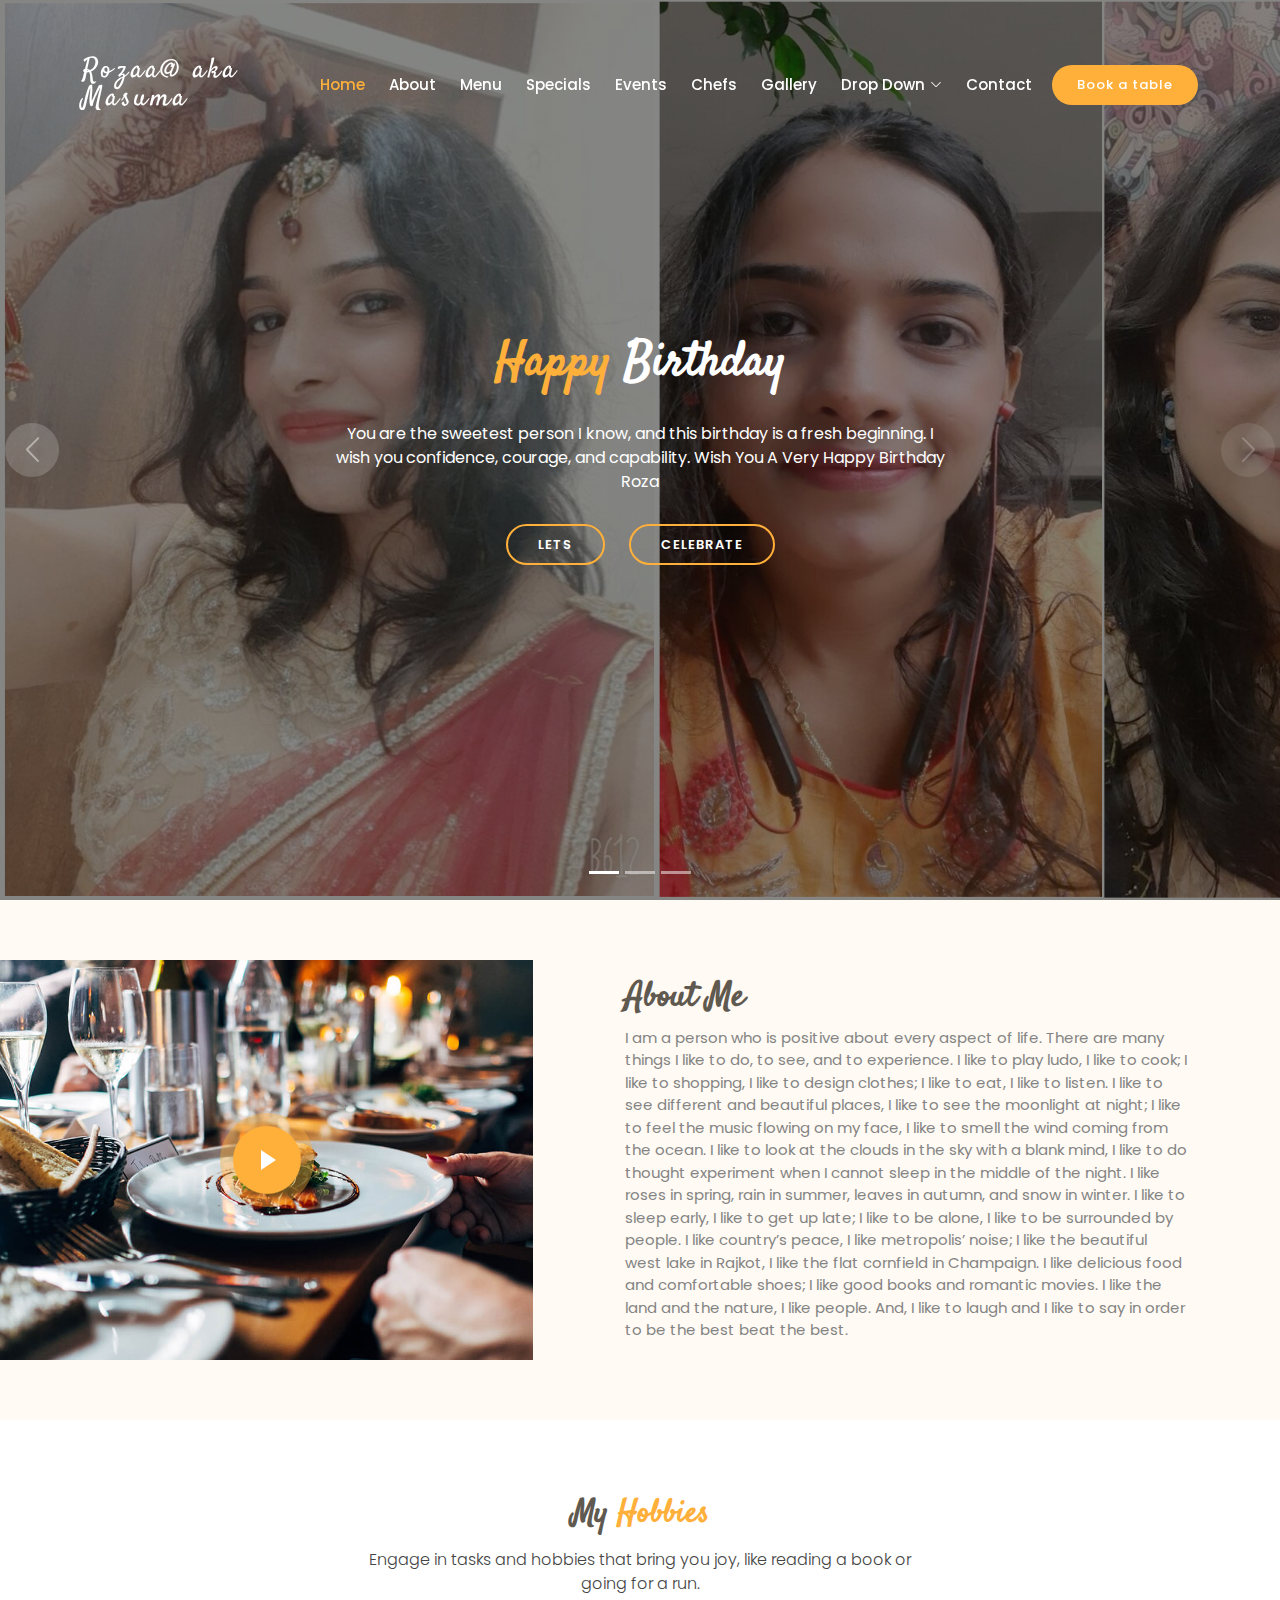
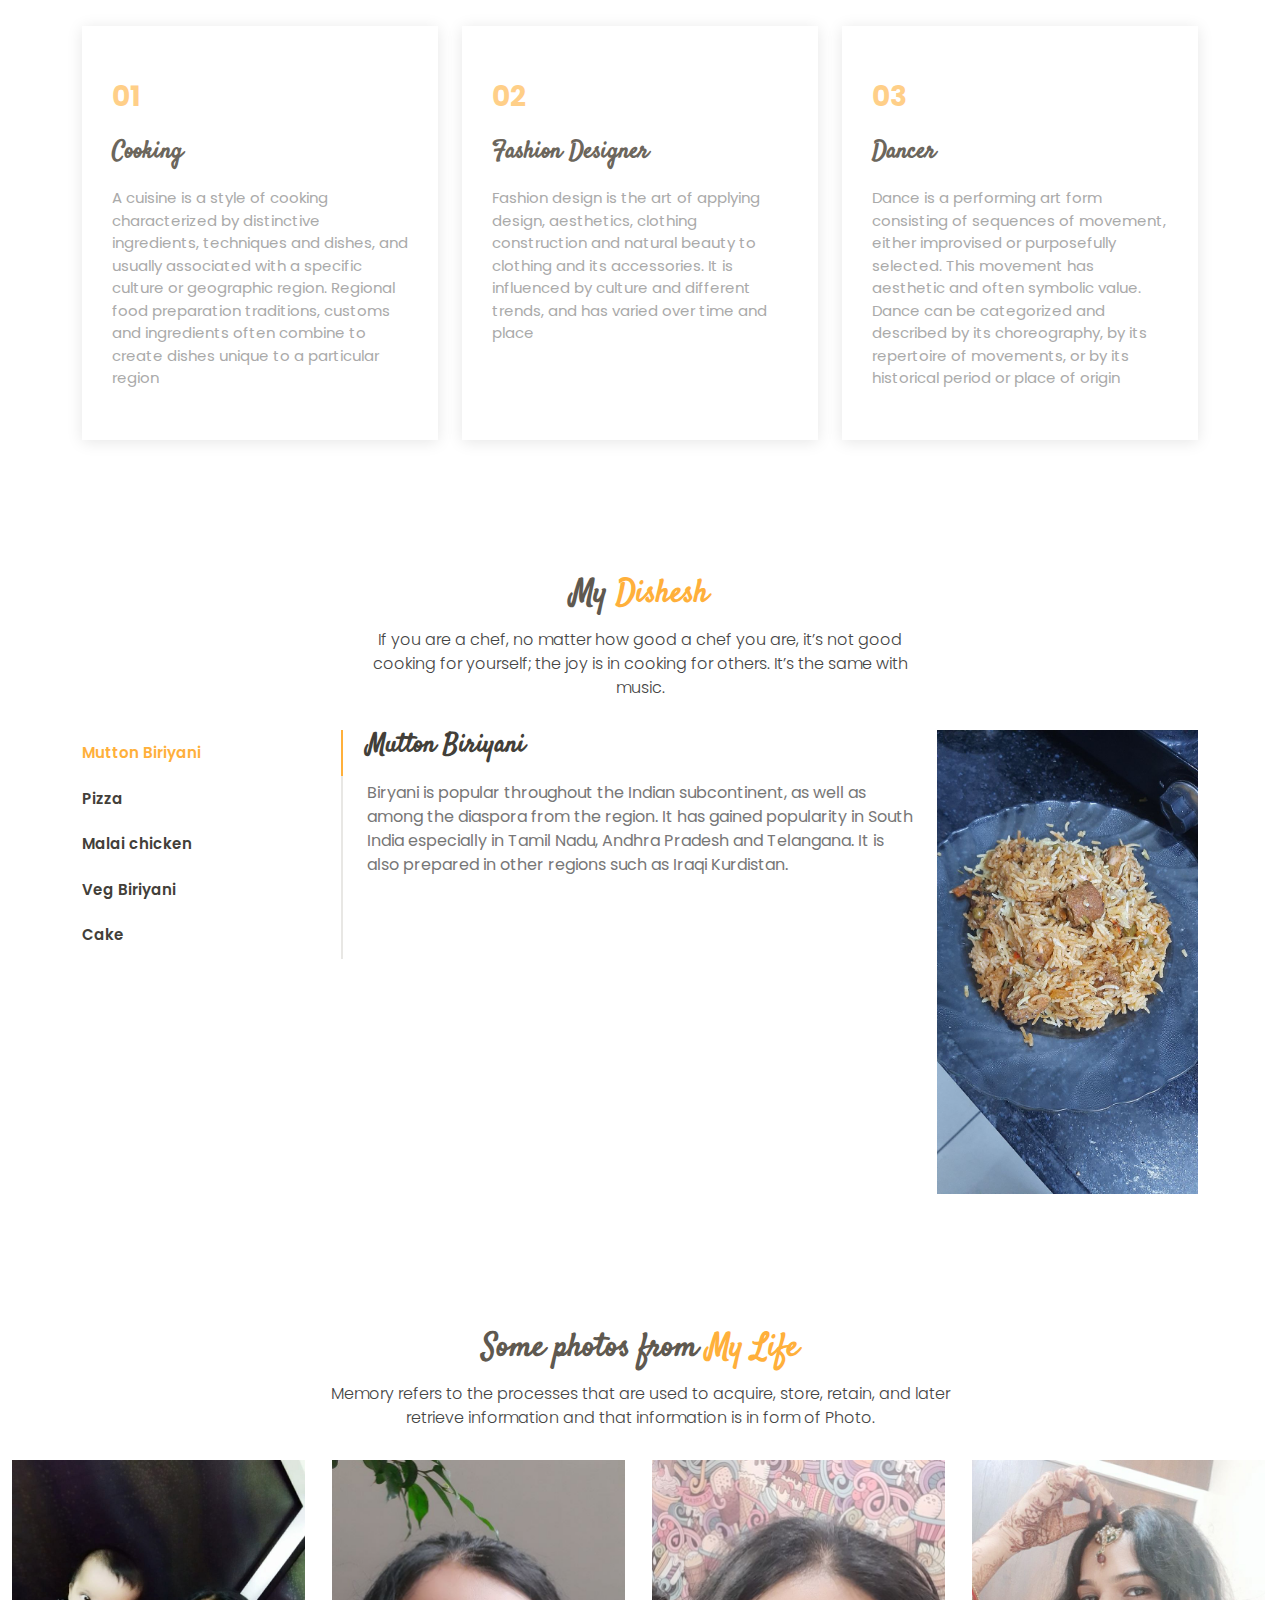
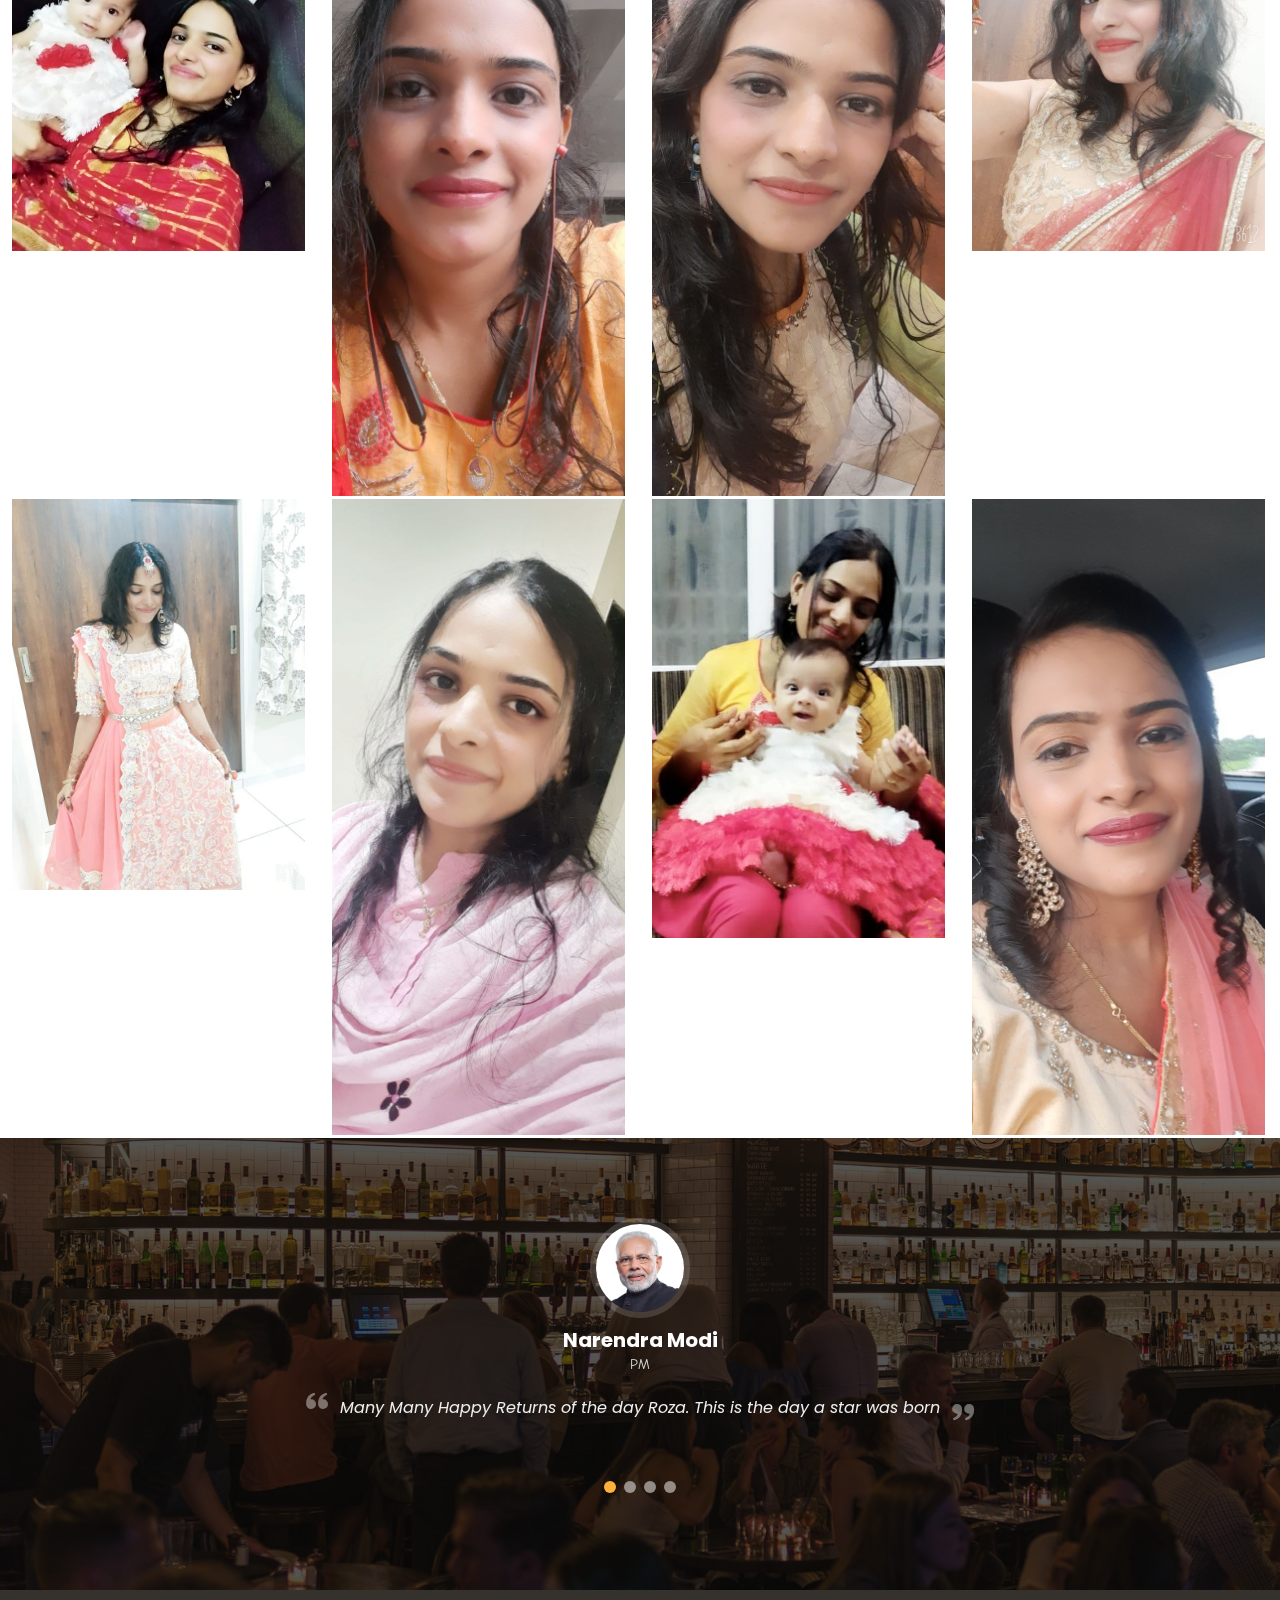
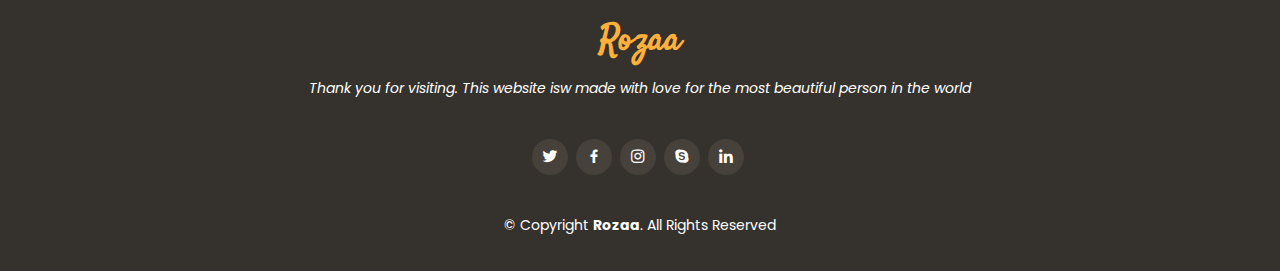
==== index.html @ f2170637 "added filews" ====
<!DOCTYPE html>
<html lang="en">

<head>
  <meta charset="utf-8">
  <meta content="width=device-width, initial-scale=1.0" name="viewport">

  <title>Delicious Bootstrap Template - Index</title>
  <meta content="" name="description">
  <meta content="" name="keywords">

  <!-- Favicons -->
  <link href="assets/img/favicon.png" rel="icon">
  <link href="assets/img/apple-touch-icon.png" rel="apple-touch-icon">

  <!-- Google Fonts -->
  <link href="https://fonts.googleapis.com/css?family=Poppins:300,300i,400,400i,600,600i,700,700i|Satisfy|Comic+Neue:300,300i,400,400i,700,700i" rel="stylesheet">

  <!-- Vendor CSS Files -->
  <link href="assets/vendor/animate.css/animate.min.css" rel="stylesheet">
  <link href="assets/vendor/bootstrap/css/bootstrap.min.css" rel="stylesheet">
  <link href="assets/vendor/bootstrap-icons/bootstrap-icons.css" rel="stylesheet">
  <link href="assets/vendor/boxicons/css/boxicons.min.css" rel="stylesheet">
  <link href="assets/vendor/glightbox/css/glightbox.min.css" rel="stylesheet">
  <link href="assets/vendor/swiper/swiper-bundle.min.css" rel="stylesheet">

  <!-- Template Main CSS File -->
  <link href="assets/css/style.css" rel="stylesheet">

  <!-- =======================================================
  * Template Name: Delicious - v4.4.0
  * Template URL: https://bootstrapmade.com/delicious-free-restaurant-bootstrap-theme/
  * Author: BootstrapMade.com
  * License: https://bootstrapmade.com/license/
  ======================================================== -->
</head>

<body style="overflow-x: hidden;">

  <!-- ======= Top Bar ======= -->
  <!-- <section id="topbar" class="d-flex align-items-center fixed-top topbar-transparent">
    <div class="container-fluid container-xl d-flex align-items-center justify-content-center justify-content-lg-start">
      <i class="bi bi-phone d-flex align-items-center"><span>+1 5589 55488 55</span></i>
      <i class="bi bi-clock ms-4 d-none d-lg-flex align-items-center"><span>Mon-Sat: 11:00 AM - 23:00 PM</span></i>
    </div>
  </section> -->

  <!-- ======= Header ======= -->
  <header id="header" class="fixed-top d-flex align-items-center header-transparent">
    <div class="container-fluid container-xl d-flex align-items-center justify-content-between">

      <div class="logo me-auto">
        <h1><a href="index.html">Rozaa@ aka Masuma</a></h1>
        <!-- Uncomment below if you prefer to use an image logo -->
        <!-- <a href="index.html"><img src="assets/img/logo.png" alt="" class="img-fluid"></a>-->
      </div>

      <nav id="navbar" class="navbar order-last order-lg-0">
        <ul>
          <li><a class="nav-link scrollto active" href="#hero">Home</a></li>
          <li><a class="nav-link scrollto" href="#about">About</a></li>
          <li><a class="nav-link scrollto" href="#menu">Menu</a></li>
          <li><a class="nav-link scrollto" href="#specials">Specials</a></li>
          <li><a class="nav-link scrollto" href="#events">Events</a></li>
          <li><a class="nav-link scrollto" href="#chefs">Chefs</a></li>
          <li><a class="nav-link scrollto" href="#gallery">Gallery</a></li>
          <li class="dropdown"><a href="#"><span>Drop Down</span> <i class="bi bi-chevron-down"></i></a>
            <ul>
              <li><a href="#">Drop Down 1</a></li>
              <li class="dropdown"><a href="#"><span>Deep Drop Down</span> <i class="bi bi-chevron-right"></i></a>
                <ul>
                  <li><a href="#">Deep Drop Down 1</a></li>
                  <li><a href="#">Deep Drop Down 2</a></li>
                  <li><a href="#">Deep Drop Down 3</a></li>
                  <li><a href="#">Deep Drop Down 4</a></li>
                  <li><a href="#">Deep Drop Down 5</a></li>
                </ul>
              </li>
              <li><a href="#">Drop Down 2</a></li>
              <li><a href="#">Drop Down 3</a></li>
              <li><a href="#">Drop Down 4</a></li>
            </ul>
          </li>
          <li><a class="nav-link scrollto" href="#contact">Contact</a></li>
        </ul>
        <i class="bi bi-list mobile-nav-toggle"></i>
      </nav><!-- .navbar -->

      <a href="#book-a-table" class="book-a-table-btn scrollto">Book a table</a>

    </div>
  </header><!-- End Header -->

  <!-- ======= Hero Section ======= -->
  <section id="hero">
    <div class="hero-container">
      <div id="heroCarousel" data-bs-interval="5000" class="carousel slide carousel-fade" data-bs-ride="carousel">

        <ol class="carousel-indicators" id="hero-carousel-indicators"></ol>

        <div class="carousel-inner" role="listbox">

          <!-- Slide 1 -->
          <div class="carousel-item active" style="background: url(assets/img/slide/slide-1.jpg);background-repeat: no-repeat;background-size: cover;">
            <div class="carousel-container">
              <div class="carousel-content">
                <h2 class="animate__animated animate__fadeInDown"><span>Happy</span> Birthday</h2>
                <p class="animate__animated animate__fadeInUp">You are the sweetest person I know, and this birthday is a fresh beginning. I wish you confidence, courage, and capability. Wish You A Very Happy Birthday Roza</p>
                <div>
                  <a href="#menu" class="btn-menu animate__animated animate__fadeInUp scrollto">Lets</a>
                  <a href="#book-a-table" class="btn-book animate__animated animate__fadeInUp scrollto">Celebrate</a>
                </div>
              </div>
            </div>
          </div>

          <!-- Slide 2 -->
          <div class="carousel-item" style="background: url(assets/img/slide/slide-2.jpg);background-repeat: no-repeat;background-size: cover;">
            <div class="carousel-container">
              <div class="carousel-content">
                <h2 class="animate__animated animate__fadeInDown">Birthday Girl</h2>
                <p class="animate__animated animate__fadeInUp">You are older than you were yesterday, but don't worry; you are younger than you will be tomorrow.</p>
                <div>
                  <a href="#menu" class="btn-menu animate__animated animate__fadeInUp scrollto">Lets</a>
                  <a href="#book-a-table" class="btn-book animate__animated animate__fadeInUp scrollto">Celebrate</a>
                </div>
              </div>
            </div>
          </div>

          <!-- Slide 3 -->
          <div class="carousel-item" style="background: url(assets/img/slide/slide-3.jpg);background-repeat: no-repeat;background-size: cover;">
            <div class="carousel-background"><img src="assets/img/slide/slide-3.jpg" style="background-repeat: no-repeat;background-size: cover;" alt=""></div>
            <div class="carousel-container">
              <div class="carousel-content">
                <h2 class="animate__animated animate__fadeInDown">My Angel</h2>
                <p class="animate__animated animate__fadeInUp">A wish for you on your birthday, whatever you ask may you receive, whatever you seek may you find, whatever you wish may it be fulfilled on your birthday and always</p>
                <div>
                  <a href="#menu" class="btn-menu animate__animated animate__fadeInUp scrollto">Lets</a>
                  <a href="#book-a-table" class="btn-book animate__animated animate__fadeInUp scrollto">Celebrate</a>
                </div>
              </div>
            </div>
          </div>

        </div>

        <a class="carousel-control-prev" href="#heroCarousel" role="button" data-bs-slide="prev">
          <span class="carousel-control-prev-icon bi bi-chevron-left" aria-hidden="true"></span>
        </a>

        <a class="carousel-control-next" href="#heroCarousel" role="button" data-bs-slide="next">
          <span class="carousel-control-next-icon bi bi-chevron-right" aria-hidden="true"></span>
        </a>

      </div>
    </div>
  </section><!-- End Hero -->

  <main id="main">

    <!-- ======= About Section ======= -->
    <section id="about" class="about">
      <div class="container-fluid">

        <div class="row">

          <div class="col-lg-5 align-items-stretch video-box" style='background-image: url("assets/img/about.jpg");'>
            <a href="https://www.youtube.com/watch?v=jDDaplaOz7Q" class="venobox play-btn mb-4" data-vbtype="video" data-autoplay="true"></a>
          </div>

          <div class="col-lg-7 d-flex flex-column justify-content-center align-items-stretch">

            <div class="content">
              <h3><strong>About Me</strong></h3>
              <!-- <p>
                Lorem ipsum dolor sit amet, consectetur adipiscing elit, sed do eiusmod tempor incididunt ut labore et dolore magna aliqua. Duis aute irure dolor in reprehenderit
              </p>
              <p class="fst-italic">
                Lorem ipsum dolor sit amet, consectetur adipiscing elit, sed do eiusmod tempor incididunt ut labore et dolore
                magna aliqua.
              </p>
              <ul>
                <li><i class="bx bx-check-double"></i> Ullamco laboris nisi ut aliquip ex ea commodo consequat.</li>
                <li><i class="bx bx-check-double"></i> Duis aute irure dolor in reprehenderit in voluptate velit.</li>
                <li><i class="bx bx-check-double"></i> Ullamco laboris nisi ut aliquip ex ea commodo consequat. Duis aute irure dolor in reprehenderit in voluptate trideta storacalaperda mastiro dolore eu fugiat nulla pariatur.</li>
              </ul> -->
              <p>
                I am a person who is positive about every aspect of life. There are many things I like to do, to see, and to experience. I like to play ludo, I like to cook; I like to shopping, I like to design clothes; I like to eat, I like to listen. I like to see different and beautiful places, I like to see the moonlight at night; I like to feel the music flowing on my face, I like to smell the wind coming from the ocean. I like to look at the clouds in the sky with a blank mind, I like to do thought experiment when I cannot sleep in the middle of the night. I like roses in spring, rain in summer, leaves in autumn, and snow in winter. I like to sleep early, I like to get up late; I like to be alone, I like to be surrounded by people. I like country’s peace, I like metropolis’ noise; I like the beautiful west lake in Rajkot, I like the flat cornfield in Champaign. I like delicious food and comfortable shoes; I like good books and romantic movies. I like the land and the nature, I like people. And, I like to laugh and I like to say in order to be the best beat the best.
              </p>
            </div>

          </div>

        </div>

      </div>
    </section><!-- End About Section -->

    <!-- ======= Whu Us Section ======= -->
    <section id="why-us" class="why-us">
      <div class="container">

        <div class="section-title">
          <h2>My <span>Hobbies</span></h2>
          <p>Engage in tasks and hobbies that bring you joy, like reading a book or going for a run.</p>
        </div>

        <div class="row">

          <div class="col-lg-4">
            <div class="box">
              <span>01</span>
              <h4>Cooking</h4>
              <p>A cuisine is a style of cooking characterized by distinctive ingredients, techniques and dishes, and usually associated with a specific culture or geographic region. Regional food preparation traditions, customs and ingredients often combine to create dishes unique to a particular region</p>
            </div>
          </div>

          <div class="col-lg-4 mt-4 mt-lg-0">
            <div class="box">
              <span>02</span>
              <h4>Fashion Designer</h4>
              <p>Fashion design is the art of applying design, aesthetics, clothing construction and natural beauty to clothing and its accessories. It is influenced by culture and different trends, and has varied over time and place</p>
            </div>
          </div>

          <div class="col-lg-4 mt-4 mt-lg-0">
            <div class="box">
              <span>03</span>
              <h4> Dancer</h4>
              <p>Dance is a performing art form consisting of sequences of movement, either improvised or purposefully selected. This movement has aesthetic and often symbolic value. Dance can be categorized and described by its choreography, by its repertoire of movements, or by its historical period or place of origin</p>
            </div>
          </div>

        </div>

      </div>
    </section><!-- End Whu Us Section -->

    <!-- ======= Menu Section ======= -->
    <!-- <section id="menu" class="menu">
      <div class="container">

        <div class="section-title">
          <h2>Check our tasty <span>Menu</span></h2>
        </div>

        <div class="row">
          <div class="col-lg-12 d-flex justify-content-center">
            <ul id="menu-flters">
              <li data-filter="*" class="filter-active">Show All</li>
              <li data-filter=".filter-starters">Starters</li>
              <li data-filter=".filter-salads">Salads</li>
              <li data-filter=".filter-specialty">Specialty</li>
            </ul>
          </div>
        </div>

        <div class="row menu-container">

          <div class="col-lg-6 menu-item filter-starters">
            <div class="menu-content">
              <a href="#">Lobster Bisque</a><span>$5.95</span>
            </div>
            <div class="menu-ingredients">
              Lorem, deren, trataro, filede, nerada
            </div>
          </div>

          <div class="col-lg-6 menu-item filter-specialty">
            <div class="menu-content">
              <a href="#">Bread barrel</a><span>$6.95</span>
            </div>
            <div class="menu-ingredients">
              Lorem, deren, trataro, filede, nerada
            </div>
          </div>

          <div class="col-lg-6 menu-item filter-starters">
            <div class="menu-content">
              <a href="#">Crab Cake</a><span>$7.95</span>
            </div>
            <div class="menu-ingredients">
              A delicate crab cake served on a toasted roll with lettuce and tartar sauce
            </div>
          </div>

          <div class="col-lg-6 menu-item filter-salads">
            <div class="menu-content">
              <a href="#">Caesar Selections</a><span>$8.95</span>
            </div>
            <div class="menu-ingredients">
              Lorem, deren, trataro, filede, nerada
            </div>
          </div>

          <div class="col-lg-6 menu-item filter-specialty">
            <div class="menu-content">
              <a href="#">Tuscan Grilled</a><span>$9.95</span>
            </div>
            <div class="menu-ingredients">
              Grilled chicken with provolone, artichoke hearts, and roasted red pesto
            </div>
          </div>

          <div class="col-lg-6 menu-item filter-starters">
            <div class="menu-content">
              <a href="#">Mozzarella Stick</a><span>$4.95</span>
            </div>
            <div class="menu-ingredients">
              Lorem, deren, trataro, filede, nerada
            </div>
          </div>

          <div class="col-lg-6 menu-item filter-salads">
            <div class="menu-content">
              <a href="#">Greek Salad</a><span>$9.95</span>
            </div>
            <div class="menu-ingredients">
              Fresh spinach, crisp romaine, tomatoes, and Greek olives
            </div>
          </div>

          <div class="col-lg-6 menu-item filter-salads">
            <div class="menu-content">
              <a href="#">Spinach Salad</a><span>$9.95</span>
            </div>
            <div class="menu-ingredients">
              Fresh spinach with mushrooms, hard boiled egg, and warm bacon vinaigrette
            </div>
          </div>

          <div class="col-lg-6 menu-item filter-specialty">
            <div class="menu-content">
              <a href="#">Lobster Roll</a><span>$12.95</span>
            </div>
            <div class="menu-ingredients">
              Plump lobster meat, mayo and crisp lettuce on a toasted bulky roll
            </div>
          </div>

        </div>

      </div>
    </section>End Menu Section -->

    <!-- ======= Specials Section ======= -->
    <section id="specials" class="specials">
      <div class="container">

        <div class="section-title">
          <h2>My <span>Dishesh</span></h2>
          <p>If you are a chef, no matter how good a chef you are, it’s not good cooking for yourself; the joy is in cooking for others. It’s the same with music.</p>
        </div>

        <div class="row">
          <div class="col-lg-3">
            <ul class="nav nav-tabs flex-column">
              <li class="nav-item">
                <a class="nav-link active show" data-bs-toggle="tab" href="#tab-1">Mutton Biriyani</a>
              </li>
              <li class="nav-item">
                <a class="nav-link" data-bs-toggle="tab" href="#tab-2">Pizza</a>
              </li>
              <li class="nav-item">
                <a class="nav-link" data-bs-toggle="tab" href="#tab-3">Malai chicken</a>
              </li>
              <li class="nav-item">
                <a class="nav-link" data-bs-toggle="tab" href="#tab-4">Veg Biriyani</a>
              </li>
              <li class="nav-item">
                <a class="nav-link" data-bs-toggle="tab" href="#tab-5">Cake</a>
              </li>
            </ul>
          </div>
          <div class="col-lg-9 mt-4 mt-lg-0">
            <div class="tab-content">
              <div class="tab-pane active show" id="tab-1">
                <div class="row">
                  <div class="col-lg-8 details order-2 order-lg-1">
                    <h3>Mutton Biriyani</h3>
                    <!-- <p class="fst-italic">Qui laudantium consequatur laborum sit qui ad sapiente dila parde sonata raqer a videna mareta paulona marka</p> -->
                    <p>Biryani is popular throughout the Indian subcontinent, as well as among the diaspora from the region. It has gained popularity in South India especially in Tamil Nadu, Andhra Pradesh and Telangana. It is also prepared in other regions such as Iraqi Kurdistan.</p>
                  </div>
                  <div class="col-lg-4 text-center order-1 order-lg-2">
                    <img src="assets/img/specials-1.jpg" alt="" class="img-fluid">
                  </div>
                </div>
              </div>
              <div class="tab-pane" id="tab-2">
                <div class="row">
                  <div class="col-lg-8 details order-2 order-lg-1">
                    <h3>Pizza</h3>
                    <!-- <p class="fst-italic">Qui laudantium consequatur laborum sit qui ad sapiente dila parde sonata raqer a videna mareta paulona marka</p> -->
                    <p>This Pizza is sooo yummy it just tastes awsome. It was prepared by magical hands of Roza</p>
                  </div>
                  <div class="col-lg-4 text-center order-1 order-lg-2">
                    <img src="assets/img/specials-2.jpg" alt="" class="img-fluid">
                  </div>
                </div>
              </div>
              <div class="tab-pane" id="tab-3">
                <div class="row">
                  <div class="col-lg-8 details order-2 order-lg-1">
                    <h3>Malai Chicken</h3>
                    <!-- <p class="fst-italic">Eos voluptatibus quo. Odio similique illum id quidem non enim fuga. Qui natus non sunt dicta dolor et. In asperiores velit quaerat perferendis aut</p> -->
                    <p>Malai Chicken is sooo tasteful and mouthwatering, As it has tasty malai and looks really good. I was made by Roza</p>
                  </div>
                  <div class="col-lg-4 text-center order-1 order-lg-2">
                    <img src="assets/img/specials-3.jpg" alt="" class="img-fluid">
                  </div>
                </div>
              </div>
              <div class="tab-pane" id="tab-4">
                <div class="row">
                  <div class="col-lg-8 details order-2 order-lg-1">
                    <h3>Veg Biriyani</h3>
                    <!-- <p class="fst-italic">Totam aperiam accusamus. Repellat consequuntur iure voluptas iure porro quis delectus</p> -->
                    <p>This is special veg biriyani specialy cooked by Roza, which tastes really awsome</p>
                  </div>
                  <div class="col-lg-4 text-center order-1 order-lg-2">
                    <img src="assets/img/specials-4.jpg" alt="" class="img-fluid">
                  </div>
                </div>
              </div>
              <div class="tab-pane" id="tab-5">
                <div class="row">
                  <div class="col-lg-8 details order-2 order-lg-1">
                    <h3>Cake</h3>
                    <!-- <p class="fst-italic">Omnis blanditiis saepe eos autem qui sunt debitis porro quia.</p> -->
                    <p>This Cake is so awsome that it makes you sweet once you eat it. This is a special cake made by Roza's Hand</p>
                  </div>
                  <div class="col-lg-4 text-center order-1 order-lg-2">
                    <img src="assets/img/specials-5.jpg" alt="" class="img-fluid">
                  </div>
                </div>
              </div>
            </div>
          </div>
        </div>

      </div>
    </section><!-- End Specials Section -->

    <!-- ======= Events Section ======= -->
    <!-- <section id="events" class="events">
      <div class="container">

        <div class="section-title">
          <h2>Organize Your <span>Events</span> in our Restaurant</h2>
        </div>

        <div class="events-slider swiper-container">
          <div class="swiper-wrapper">

            <div class="swiper-slide">
              <div class="row event-item">
                <div class="col-lg-6">
                  <img src="assets/img/event-birthday.jpg" class="img-fluid" alt="">
                </div>
                <div class="col-lg-6 pt-4 pt-lg-0 content">
                  <h3>Birthday Parties</h3>
                  <div class="price">
                    <p><span>$189</span></p>
                  </div>
                  <p class="fst-italic">
                    Lorem ipsum dolor sit amet, consectetur adipiscing elit, sed do eiusmod tempor incididunt ut labore et dolore
                    magna aliqua.
                  </p>
                  <ul>
                    <li><i class="bi bi-check-circle"></i> Ullamco laboris nisi ut aliquip ex ea commodo consequat.</li>
                    <li><i class="bi bi-check-circle"></i> Duis aute irure dolor in reprehenderit in voluptate velit.</li>
                    <li><i class="bi bi-check-circle"></i> Ullamco laboris nisi ut aliquip ex ea commodo consequat.</li>
                  </ul>
                  <p>
                    Ullamco laboris nisi ut aliquip ex ea commodo consequat. Duis aute irure dolor in reprehenderit in voluptate
                    velit esse cillum dolore eu fugiat nulla pariatur
                  </p>
                </div>
              </div>
            </div>

            <div class="swiper-slide">
              <div class="row event-item">
                <div class="col-lg-6">
                  <img src="assets/img/event-private.jpg" class="img-fluid" alt="">
                </div>
                <div class="col-lg-6 pt-4 pt-lg-0 content">
                  <h3>Private Parties</h3>
                  <div class="price">
                    <p><span>$290</span></p>
                  </div>
                  <p class="fst-italic">
                    Lorem ipsum dolor sit amet, consectetur adipiscing elit, sed do eiusmod tempor incididunt ut labore et dolore
                    magna aliqua.
                  </p>
                  <ul>
                    <li><i class="bi bi-check-circle"></i> Ullamco laboris nisi ut aliquip ex ea commodo consequat.</li>
                    <li><i class="bi bi-check-circle"></i> Duis aute irure dolor in reprehenderit in voluptate velit.</li>
                    <li><i class="bi bi-check-circle"></i> Ullamco laboris nisi ut aliquip ex ea commodo consequat.</li>
                  </ul>
                  <p>
                    Ullamco laboris nisi ut aliquip ex ea commodo consequat. Duis aute irure dolor in reprehenderit in voluptate
                    velit esse cillum dolore eu fugiat nulla pariatur
                  </p>
                </div>
              </div>
            </div>

            <div class="swiper-slide">
              <div class="row event-item">
                <div class="col-lg-6">
                  <img src="assets/img/event-custom.jpg" class="img-fluid" alt="">
                </div>
                <div class="col-lg-6 pt-4 pt-lg-0 content">
                  <h3>Custom Parties</h3>
                  <div class="price">
                    <p><span>$99</span></p>
                  </div>
                  <p class="fst-italic">
                    Lorem ipsum dolor sit amet, consectetur adipiscing elit, sed do eiusmod tempor incididunt ut labore et dolore
                    magna aliqua.
                  </p>
                  <ul>
                    <li><i class="bi bi-check-circle"></i> Ullamco laboris nisi ut aliquip ex ea commodo consequat.</li>
                    <li><i class="bi bi-check-circle"></i> Duis aute irure dolor in reprehenderit in voluptate velit.</li>
                    <li><i class="bi bi-check-circle"></i> Ullamco laboris nisi ut aliquip ex ea commodo consequat.</li>
                  </ul>
                  <p>
                    Ullamco laboris nisi ut aliquip ex ea commodo consequat. Duis aute irure dolor in reprehenderit in voluptate
                    velit esse cillum dolore eu fugiat nulla pariatur
                  </p>
                </div>
              </div>
            </div>

          </div>
          <div class="swiper-pagination"></div>
        </div>

      </div>
    </section> -->

    <!-- ======= Book A Table Section ======= -->
    <!-- <section id="book-a-table" class="book-a-table">
      <div class="container">

        <div class="section-title">
          <h2>Book a <span>Table</span></h2>
          <p>Ut possimus qui ut temporibus culpa velit eveniet modi omnis est adipisci expedita at voluptas atque vitae autem.</p>
        </div>

        <form action="forms/book-a-table.php" method="post" role="form" class="php-email-form">
          <div class="row">
            <div class="col-lg-4 col-md-6 form-group">
              <input type="text" name="name" class="form-control" id="name" placeholder="Your Name" data-rule="minlen:4" data-msg="Please enter at least 4 chars">
              <div class="validate"></div>
            </div>
            <div class="col-lg-4 col-md-6 form-group mt-3 mt-md-0">
              <input type="email" class="form-control" name="email" id="email" placeholder="Your Email" data-rule="email" data-msg="Please enter a valid email">
              <div class="validate"></div>
            </div>
            <div class="col-lg-4 col-md-6 form-group mt-3 mt-md-0">
              <input type="text" class="form-control" name="phone" id="phone" placeholder="Your Phone" data-rule="minlen:4" data-msg="Please enter at least 4 chars">
              <div class="validate"></div>
            </div>
            <div class="col-lg-4 col-md-6 form-group mt-3">
              <input type="text" name="date" class="form-control" id="date" placeholder="Date" data-rule="minlen:4" data-msg="Please enter at least 4 chars">
              <div class="validate"></div>
            </div>
            <div class="col-lg-4 col-md-6 form-group mt-3">
              <input type="text" class="form-control" name="time" id="time" placeholder="Time" data-rule="minlen:4" data-msg="Please enter at least 4 chars">
              <div class="validate"></div>
            </div>
            <div class="col-lg-4 col-md-6 form-group mt-3">
              <input type="number" class="form-control" name="people" id="people" placeholder="# of people" data-rule="minlen:1" data-msg="Please enter at least 1 chars">
              <div class="validate"></div>
            </div>
          </div>
          <div class="form-group mt-3">
            <textarea class="form-control" name="message" rows="5" placeholder="Message"></textarea>
            <div class="validate"></div>
          </div>
          <div class="mb-3">
            <div class="loading">Loading</div>
            <div class="error-message"></div>
            <div class="sent-message">Your booking request was sent. We will call back or send an Email to confirm your reservation. Thank you!</div>
          </div>
          <div class="text-center"><button type="submit">Send Message</button></div>
        </form>

      </div>
    </section>End Book A Table Section -->

    <!-- ======= Gallery Section ======= -->
    <section id="gallery" class="gallery">
      <div class="container-fluid">

        <div class="section-title">
          <h2>Some photos from <span>My Life</span></h2>
          <p>Memory refers to the processes that are used to acquire, store, retain, and later retrieve information and that information is in form of Photo.</p>
        </div>

        <div class="row no-gutters">

          <div class="col-lg-3 col-md-4">
            <div class="gallery-item">
              <a href="assets/img/gallery/gallery-1.jpg" class="gallery-lightbox">
                <img src="assets/img/gallery/gallery-1.jpg" alt="" class="img-fluid">
              </a>
            </div>
          </div>

          <div class="col-lg-3 col-md-4">
            <div class="gallery-item">
              <a href="assets/img/gallery/gallery-2.jpg" class="gallery-lightbox">
                <img src="assets/img/gallery/gallery-2.jpg" alt="" class="img-fluid">
              </a>
            </div>
          </div>

          <div class="col-lg-3 col-md-4">
            <div class="gallery-item">
              <a href="assets/img/gallery/gallery-3.jpg" class="gallery-lightbox">
                <img src="assets/img/gallery/gallery-3.jpg" alt="" class="img-fluid">
              </a>
            </div>
          </div>

          <div class="col-lg-3 col-md-4">
            <div class="gallery-item">
              <a href="assets/img/gallery/gallery-4.jpg" class="gallery-lightbox">
                <img src="assets/img/gallery/gallery-4.jpg" alt="" class="img-fluid">
              </a>
            </div>
          </div>

          <div class="col-lg-3 col-md-4">
            <div class="gallery-item">
              <a href="assets/img/gallery/gallery-5.jpg" class="gallery-lightbox">
                <img src="assets/img/gallery/gallery-5.jpg" alt="" class="img-fluid">
              </a>
            </div>
          </div>

          <div class="col-lg-3 col-md-4">
            <div class="gallery-item">
              <a href="assets/img/gallery/gallery-6.jpg" class="gallery-lightbox">
                <img src="assets/img/gallery/gallery-6.jpg" alt="" class="img-fluid">
              </a>
            </div>
          </div>

          <div class="col-lg-3 col-md-4">
            <div class="gallery-item">
              <a href="assets/img/gallery/gallery-7.jpg" class="gallery-lightbox">
                <img src="assets/img/gallery/gallery-7.jpg" alt="" class="img-fluid">
              </a>
            </div>
          </div>

          <div class="col-lg-3 col-md-4">
            <div class="gallery-item">
              <a href="assets/img/gallery/gallery-8.jpg" class="gallery-lightbox">
                <img src="assets/img/gallery/gallery-8.jpg" alt="" class="img-fluid">
              </a>
            </div>
          </div>

        </div>

      </div>
    </section><!-- End Gallery Section -->

    <!-- ======= Chefs Section ======= -->
    <!-- <section id="chefs" class="chefs">
      <div class="container">

        <div class="section-title">
          <h2>Our Proffesional <span>Chefs</span></h2>
          <p>Ut possimus qui ut temporibus culpa velit eveniet modi omnis est adipisci expedita at voluptas atque vitae autem.</p>
        </div>

        <div class="row">

          <div class="col-lg-4 col-md-6">
            <div class="member">
              <div class="pic"><img src="assets/img/chefs/chefs-1.jpg" class="img-fluid" alt=""></div>
              <div class="member-info">
                <h4>Walter White</h4>
                <span>Master Chef</span>
                <div class="social">
                  <a href=""><i class="bi bi-twitter"></i></a>
                  <a href=""><i class="bi bi-facebook"></i></a>
                  <a href=""><i class="bi bi-instagram"></i></a>
                  <a href=""><i class="bi bi-linkedin"></i></a>
                </div>
              </div>
            </div>
          </div>

          <div class="col-lg-4 col-md-6">
            <div class="member">
              <div class="pic"><img src="assets/img/chefs/chefs-2.jpg" class="img-fluid" alt=""></div>
              <div class="member-info">
                <h4>Sarah Jhonson</h4>
                <span>Patissier</span>
                <div class="social">
                  <a href=""><i class="bi bi-twitter"></i></a>
                  <a href=""><i class="bi bi-facebook"></i></a>
                  <a href=""><i class="bi bi-instagram"></i></a>
                  <a href=""><i class="bi bi-linkedin"></i></a>
                </div>
              </div>
            </div>
          </div>

          <div class="col-lg-4 col-md-6">
            <div class="member">
              <div class="pic"><img src="assets/img/chefs/chefs-3.jpg" class="img-fluid" alt=""></div>
              <div class="member-info">
                <h4>William Anderson</h4>
                <span>Cook</span>
                <div class="social">
                  <a href=""><i class="bi bi-twitter"></i></a>
                  <a href=""><i class="bi bi-facebook"></i></a>
                  <a href=""><i class="bi bi-instagram"></i></a>
                  <a href=""><i class="bi bi-linkedin"></i></a>
                </div>
              </div>
            </div>
          </div>

        </div>

      </div>
    </section>End Chefs Section -->

    <!-- ======= Testimonials Section ======= -->
    <section id="testimonials" class="testimonials">
      <div class="container position-relative">

        <div class="testimonials-slider swiper-container" data-aos="fade-up" data-aos-delay="100">
          <div class="swiper-wrapper">

            <div class="swiper-slide">
              <div class="testimonial-item">
                <img src="assets/img/testimonials/testimonials-1.jpg" class="testimonial-img" alt="">
                <h3>Narendra Modi</h3>
                <h4>PM</h4>
                <!-- <div class="stars">
                  <i class="bi bi-star-fill"></i><i class="bi bi-star-fill"></i><i class="bi bi-star-fill"></i><i class="bi bi-star-fill"></i><i class="bi bi-star-fill"></i>
                </div> -->
                <p>
                  <i class="bx bxs-quote-alt-left quote-icon-left"></i>
                    Many Many Happy Returns of the day Roza. This is the day a star was born
                  <i class="bx bxs-quote-alt-right quote-icon-right"></i>
                </p>
              </div>
            </div>

            <div class="swiper-slide">
              <div class="testimonial-item">
                <img src="assets/img/testimonials/testimonials-2.jpg" class="testimonial-img" alt="">
                <h3>Salman Khan</h3>
                <h4>Actor</h4>
                <!--  -->
                <p>
                  <i class="bx bxs-quote-alt-left quote-icon-left"></i>
                  Wish you an amazing birthday Roza! Healthier, wealthier, wiser birthdays with lots of love and respect in your life.
                  <i class="bx bxs-quote-alt-right quote-icon-right"></i>
                </p>
              </div>
            </div><!-- End testimonial item -->

            <div class="swiper-slide">
              <div class="testimonial-item">
                <img src="assets/img/testimonials/testimonials-3.jpg" class="testimonial-img" alt="">
                <h3>Prabhudeva</h3>
                <h4>Dancer, Director, Producer</h4>
                
                <p>
                  <i class="bx bxs-quote-alt-left quote-icon-left"></i>
                  Wishing a very Happy Birthday to our Nation’s Pride.
                  <i class="bx bxs-quote-alt-right quote-icon-right"></i>
                </p>
              </div>
            </div><!-- End testimonial item -->

            <div class="swiper-slide">
              <div class="testimonial-item">
                <img src="assets/img/testimonials/testimonials-4.jpg" class="testimonial-img" alt="">
                <h3>Kapil Sharma</h3>
                <h4>Comedian</h4>
                
                <p>
                  <i class="bx bxs-quote-alt-left quote-icon-left"></i>
                  Happy birthday to one of the best dancer, talented and lovely human
                  <i class="bx bxs-quote-alt-right quote-icon-right"></i>
                </p>
              </div>
            </div><!-- End testimonial item -->

            <!-- <div class="swiper-slide">
              <div class="testimonial-item">
                <img src="assets/img/testimonials/testimonials-5.jpg" class="testimonial-img" alt="">
                <h3>John Larson</h3>
                <h4>Entrepreneur</h4>
                <div class="stars">
                  <i class="bi bi-star-fill"></i><i class="bi bi-star-fill"></i><i class="bi bi-star-fill"></i><i class="bi bi-star-fill"></i><i class="bi bi-star-fill"></i>
                </div>
                <p>
                  <i class="bx bxs-quote-alt-left quote-icon-left"></i>
                  Quis quorum aliqua sint quem legam fore sunt eram irure aliqua veniam tempor noster veniam enim culpa labore duis sunt culpa nulla illum cillum fugiat legam esse veniam culpa fore nisi cillum quid.
                  <i class="bx bxs-quote-alt-right quote-icon-right"></i>
                </p>
              </div>
            </div> -->

          </div>
          <div class="swiper-pagination"></div>
        </div>

      </div>
    </section>

    <!-- ======= Contact Section ======= -->
    <!-- <section id="contact" class="contact">
      <div class="container">

        <div class="section-title">
          <h2><span>Contact</span> Us</h2>
          <p>Ut possimus qui ut temporibus culpa velit eveniet modi omnis est adipisci expedita at voluptas atque vitae autem.</p>
        </div>
      </div>

      <div class="map">
        <iframe style="border:0; width: 100%; height: 350px;" src="https://www.google.com/maps/embed?pb=!1m14!1m8!1m3!1d12097.433213460943!2d-74.0062269!3d40.7101282!3m2!1i1024!2i768!4f13.1!3m3!1m2!1s0x0%3A0xb89d1fe6bc499443!2sDowntown+Conference+Center!5e0!3m2!1smk!2sbg!4v1539943755621" frameborder="0" allowfullscreen></iframe>
      </div>

      <div class="container mt-5">

        <div class="info-wrap">
          <div class="row">
            <div class="col-lg-3 col-md-6 info">
              <i class="bi bi-geo-alt"></i>
              <h4>Location:</h4>
              <p>A108 Adam Street<br>New York, NY 535022</p>
            </div>

            <div class="col-lg-3 col-md-6 info mt-4 mt-lg-0">
              <i class="bi bi-clock"></i>
              <h4>Open Hours:</h4>
              <p>Monday-Saturday:<br>11:00 AM - 2300 PM</p>
            </div>

            <div class="col-lg-3 col-md-6 info mt-4 mt-lg-0">
              <i class="bi bi-envelope"></i>
              <h4>Email:</h4>
              <p>info@example.com<br>contact@example.com</p>
            </div>

            <div class="col-lg-3 col-md-6 info mt-4 mt-lg-0">
              <i class="bi bi-phone"></i>
              <h4>Call:</h4>
              <p>+1 5589 55488 51<br>+1 5589 22475 14</p>
            </div>
          </div>
        </div>

        <form action="forms/contact.php" method="post" role="form" class="php-email-form">
          <div class="row">
            <div class="col-md-6 form-group">
              <input type="text" name="name" class="form-control" id="name" placeholder="Your Name" required>
            </div>
            <div class="col-md-6 form-group mt-3 mt-md-0">
              <input type="email" class="form-control" name="email" id="email" placeholder="Your Email" required>
            </div>
          </div>
          <div class="form-group mt-3">
            <input type="text" class="form-control" name="subject" id="subject" placeholder="Subject" required>
          </div>
          <div class="form-group mt-3">
            <textarea class="form-control" name="message" rows="5" placeholder="Message" required></textarea>
          </div>
          <div class="my-3">
            <div class="loading">Loading</div>
            <div class="error-message"></div>
            <div class="sent-message">Your message has been sent. Thank you!</div>
          </div>
          <div class="text-center"><button type="submit">Send Message</button></div>
        </form>

      </div>
    </section>End Contact Section -->

  </main><!-- End #main -->

  <!-- ======= Footer ======= -->
  <footer id="footer">
    <div class="container">
      <h3>Rozaa</h3>
      <p>Thank you for visiting. This website isw made with love for the most beautiful person in the world</p>
      <div class="social-links">
        <a href="#" class="twitter"><i class="bx bxl-twitter"></i></a>
        <a href="#" class="facebook"><i class="bx bxl-facebook"></i></a>
        <a href="#" class="instagram"><i class="bx bxl-instagram"></i></a>
        <a href="#" class="google-plus"><i class="bx bxl-skype"></i></a>
        <a href="#" class="linkedin"><i class="bx bxl-linkedin"></i></a>
      </div>
      <div class="copyright">
        &copy; Copyright <strong><span>Rozaa</span></strong>. All Rights Reserved
      </div>
      <div class="credits">
        <!-- All the links in the footer should remain intact. -->
        <!-- You can delete the links only if you purchased the pro version. -->
        <!-- Licensing information: https://bootstrapmade.com/license/ -->
        <!-- Purchase the pro version with working PHP/AJAX contact form: https://bootstrapmade.com/delicious-free-restaurant-bootstrap-theme/ -->
        <!-- Designed by <a href="https://bootstrapmade.com/">BootstrapMade</a> -->
      </div>
    </div>
  </footer><!-- End Footer -->

  <a href="#" class="back-to-top d-flex align-items-center justify-content-center"><i class="bi bi-arrow-up-short"></i></a>

  <!-- Vendor JS Files -->
  <script src="assets/vendor/bootstrap/js/bootstrap.bundle.min.js"></script>
  <script src="assets/vendor/glightbox/js/glightbox.min.js"></script>
  <script src="assets/vendor/isotope-layout/isotope.pkgd.min.js"></script>
  <script src="assets/vendor/php-email-form/validate.js"></script>
  <script src="assets/vendor/swiper/swiper-bundle.min.js"></script>

  <!-- Template Main JS File -->
  <script src="assets/js/main.js"></script>

</body>

</html>
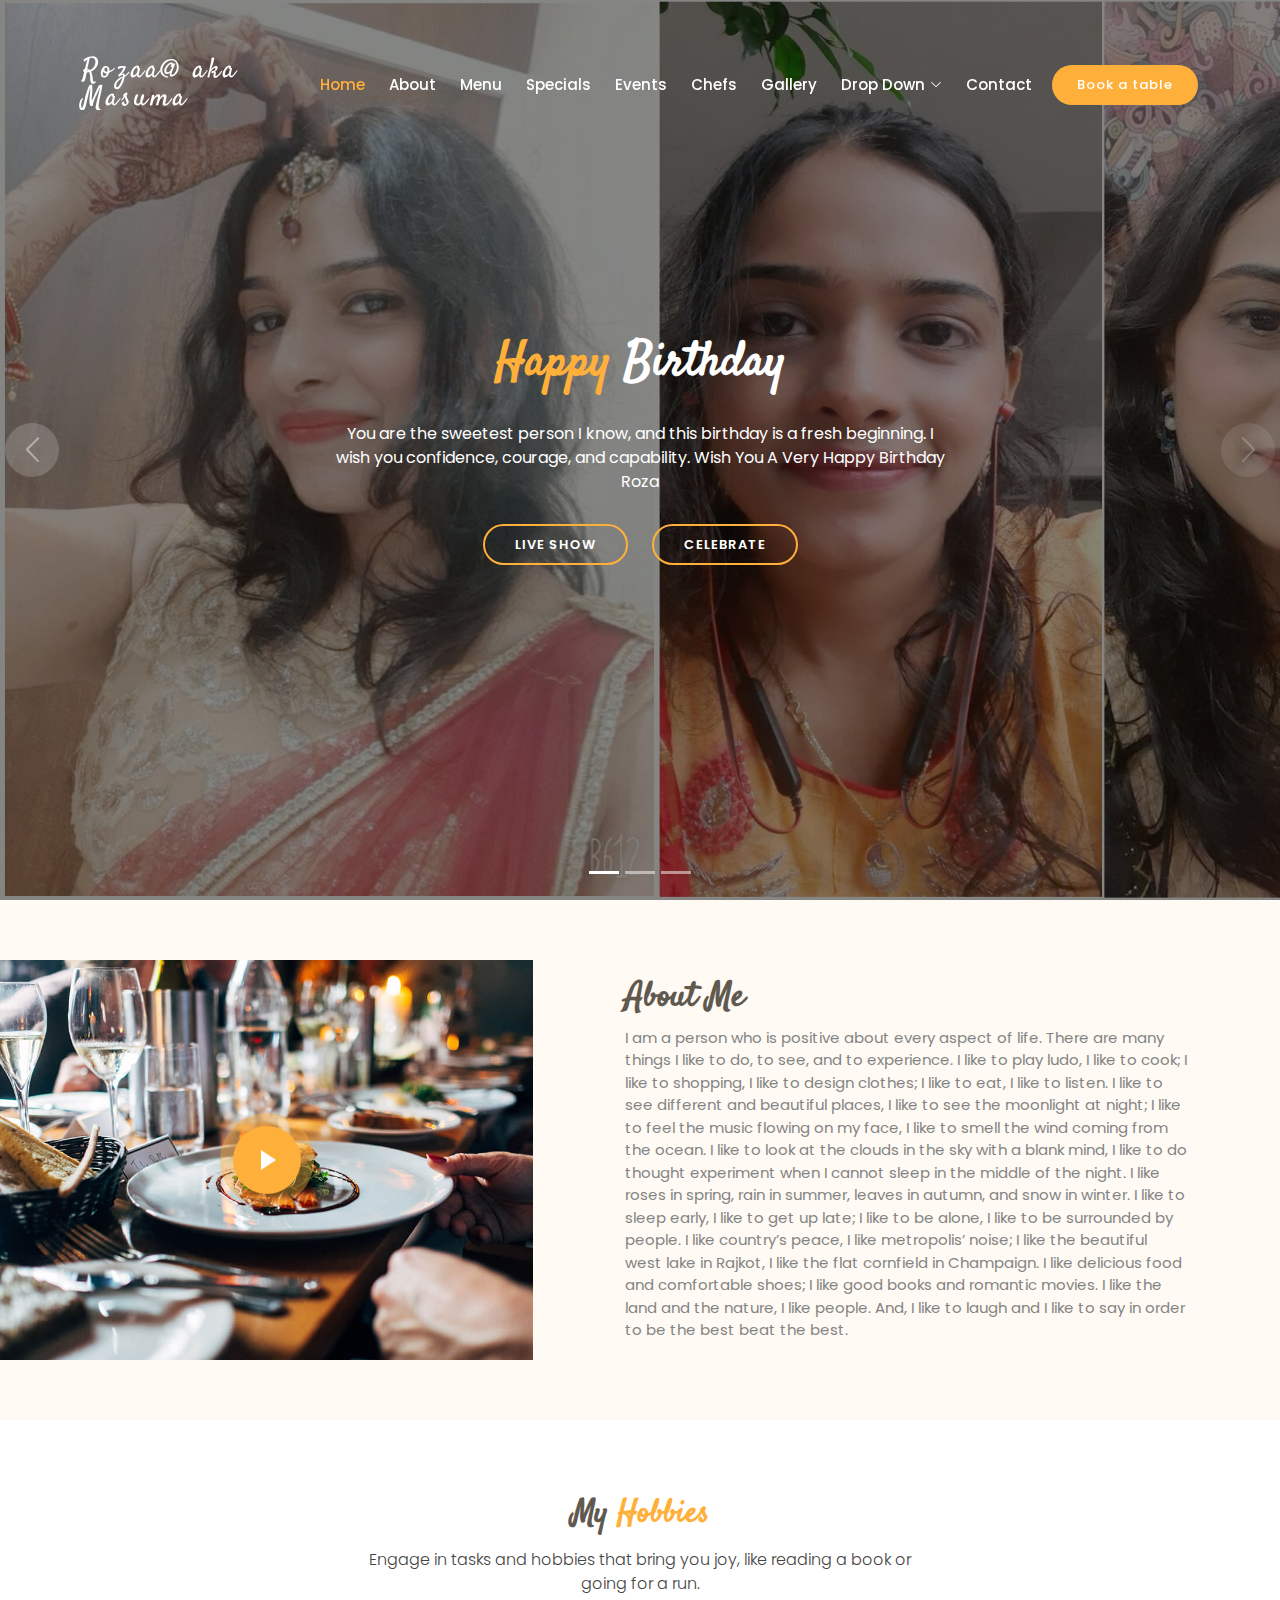
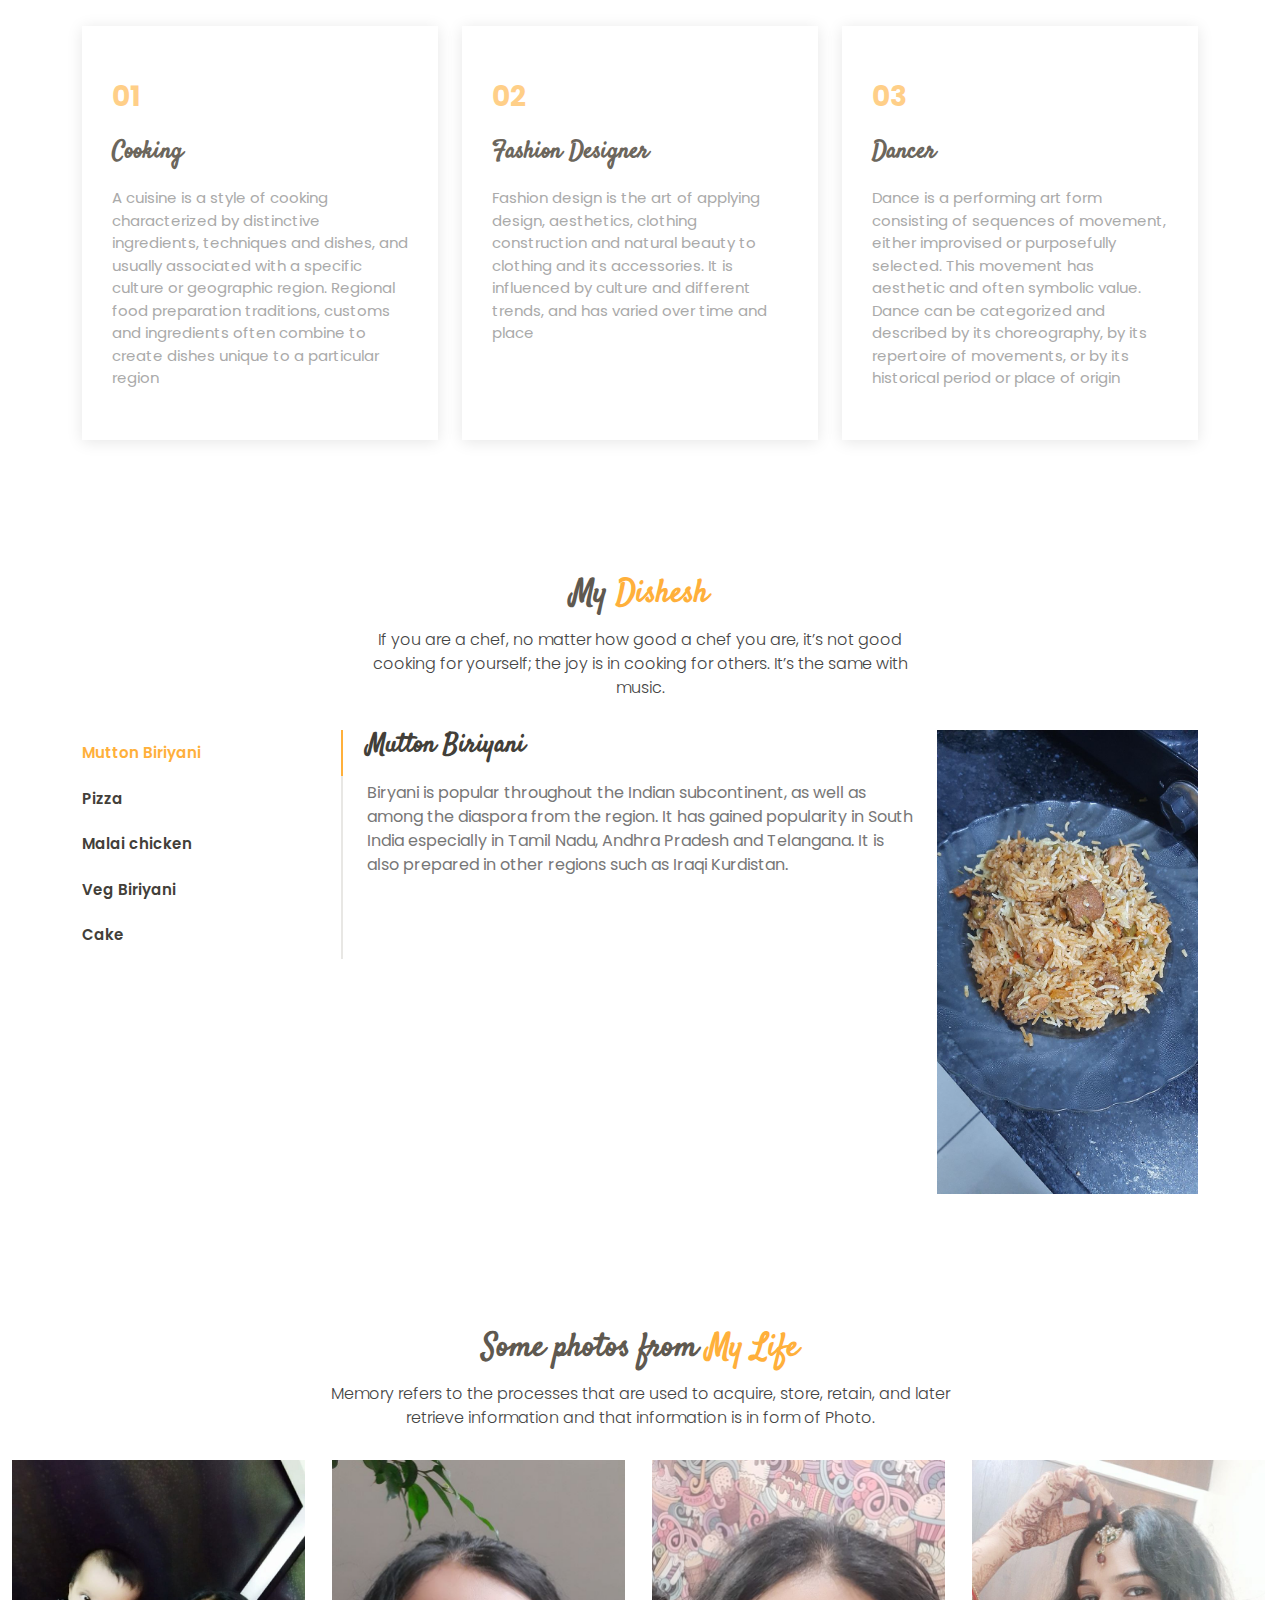
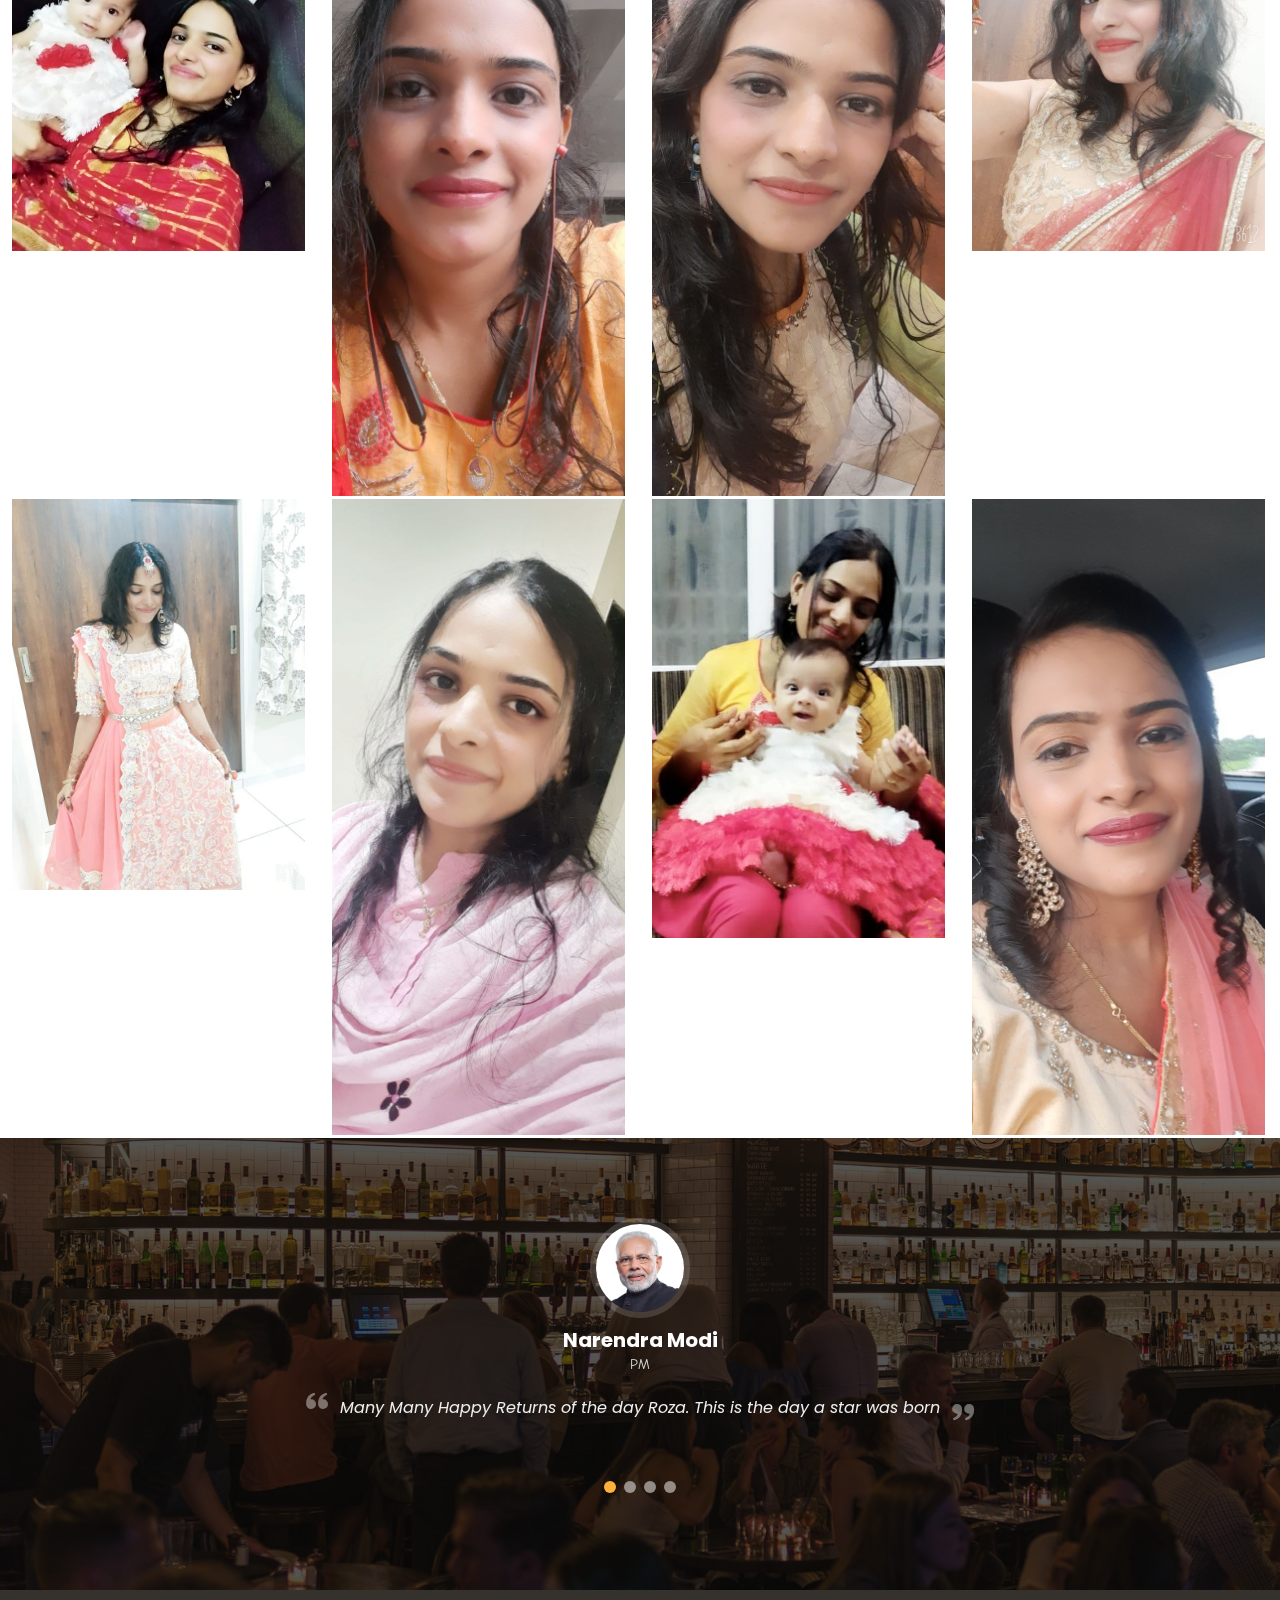
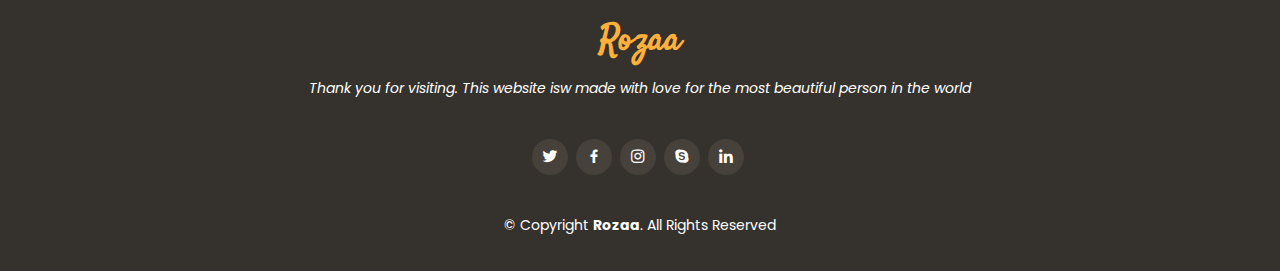
==== commit 4b08caf0: "changed urls" ====
--- a/index.html
+++ b/index.html
@@ -107,8 +107,8 @@
                 <h2 class="animate__animated animate__fadeInDown"><span>Happy</span> Birthday</h2>
                 <p class="animate__animated animate__fadeInUp">You are the sweetest person I know, and this birthday is a fresh beginning. I wish you confidence, courage, and capability. Wish You A Very Happy Birthday Roza</p>
                 <div>
-                  <a href="#menu" class="btn-menu animate__animated animate__fadeInUp scrollto">Lets</a>
-                  <a href="#book-a-table" class="btn-book animate__animated animate__fadeInUp scrollto">Celebrate</a>
+                  <a href="https://nodeappniks.github.io/golive/" target="_blank" class="btn-menu animate__animated animate__fadeInUp scrollto">Live Show</a>
+                  <a href="https://nodeappniks.github.io/celebrate/" target="_blank" class="btn-book animate__animated animate__fadeInUp scrollto">Celebrate</a>
                 </div>
               </div>
             </div>
@@ -121,8 +121,8 @@
                 <h2 class="animate__animated animate__fadeInDown">Birthday Girl</h2>
                 <p class="animate__animated animate__fadeInUp">You are older than you were yesterday, but don't worry; you are younger than you will be tomorrow.</p>
                 <div>
-                  <a href="#menu" class="btn-menu animate__animated animate__fadeInUp scrollto">Lets</a>
-                  <a href="#book-a-table" class="btn-book animate__animated animate__fadeInUp scrollto">Celebrate</a>
+                  <a href="https://nodeappniks.github.io/golive/" target="_blank" class="btn-menu animate__animated animate__fadeInUp scrollto">Live Show</a>
+                  <a href="https://nodeappniks.github.io/celebrate/" target="_blank" class="btn-book animate__animated animate__fadeInUp scrollto">Celebrate</a>
                 </div>
               </div>
             </div>
@@ -136,8 +136,8 @@
                 <h2 class="animate__animated animate__fadeInDown">My Angel</h2>
                 <p class="animate__animated animate__fadeInUp">A wish for you on your birthday, whatever you ask may you receive, whatever you seek may you find, whatever you wish may it be fulfilled on your birthday and always</p>
                 <div>
-                  <a href="#menu" class="btn-menu animate__animated animate__fadeInUp scrollto">Lets</a>
-                  <a href="#book-a-table" class="btn-book animate__animated animate__fadeInUp scrollto">Celebrate</a>
+                  <a href="https://nodeappniks.github.io/golive/" target="_blank" class="btn-menu animate__animated animate__fadeInUp scrollto">Live Show</a>
+                  <a href="https://nodeappniks.github.io/celebrate/"  target="_blank" class="btn-book animate__animated animate__fadeInUp scrollto">Celebrate</a>
                 </div>
               </div>
             </div>
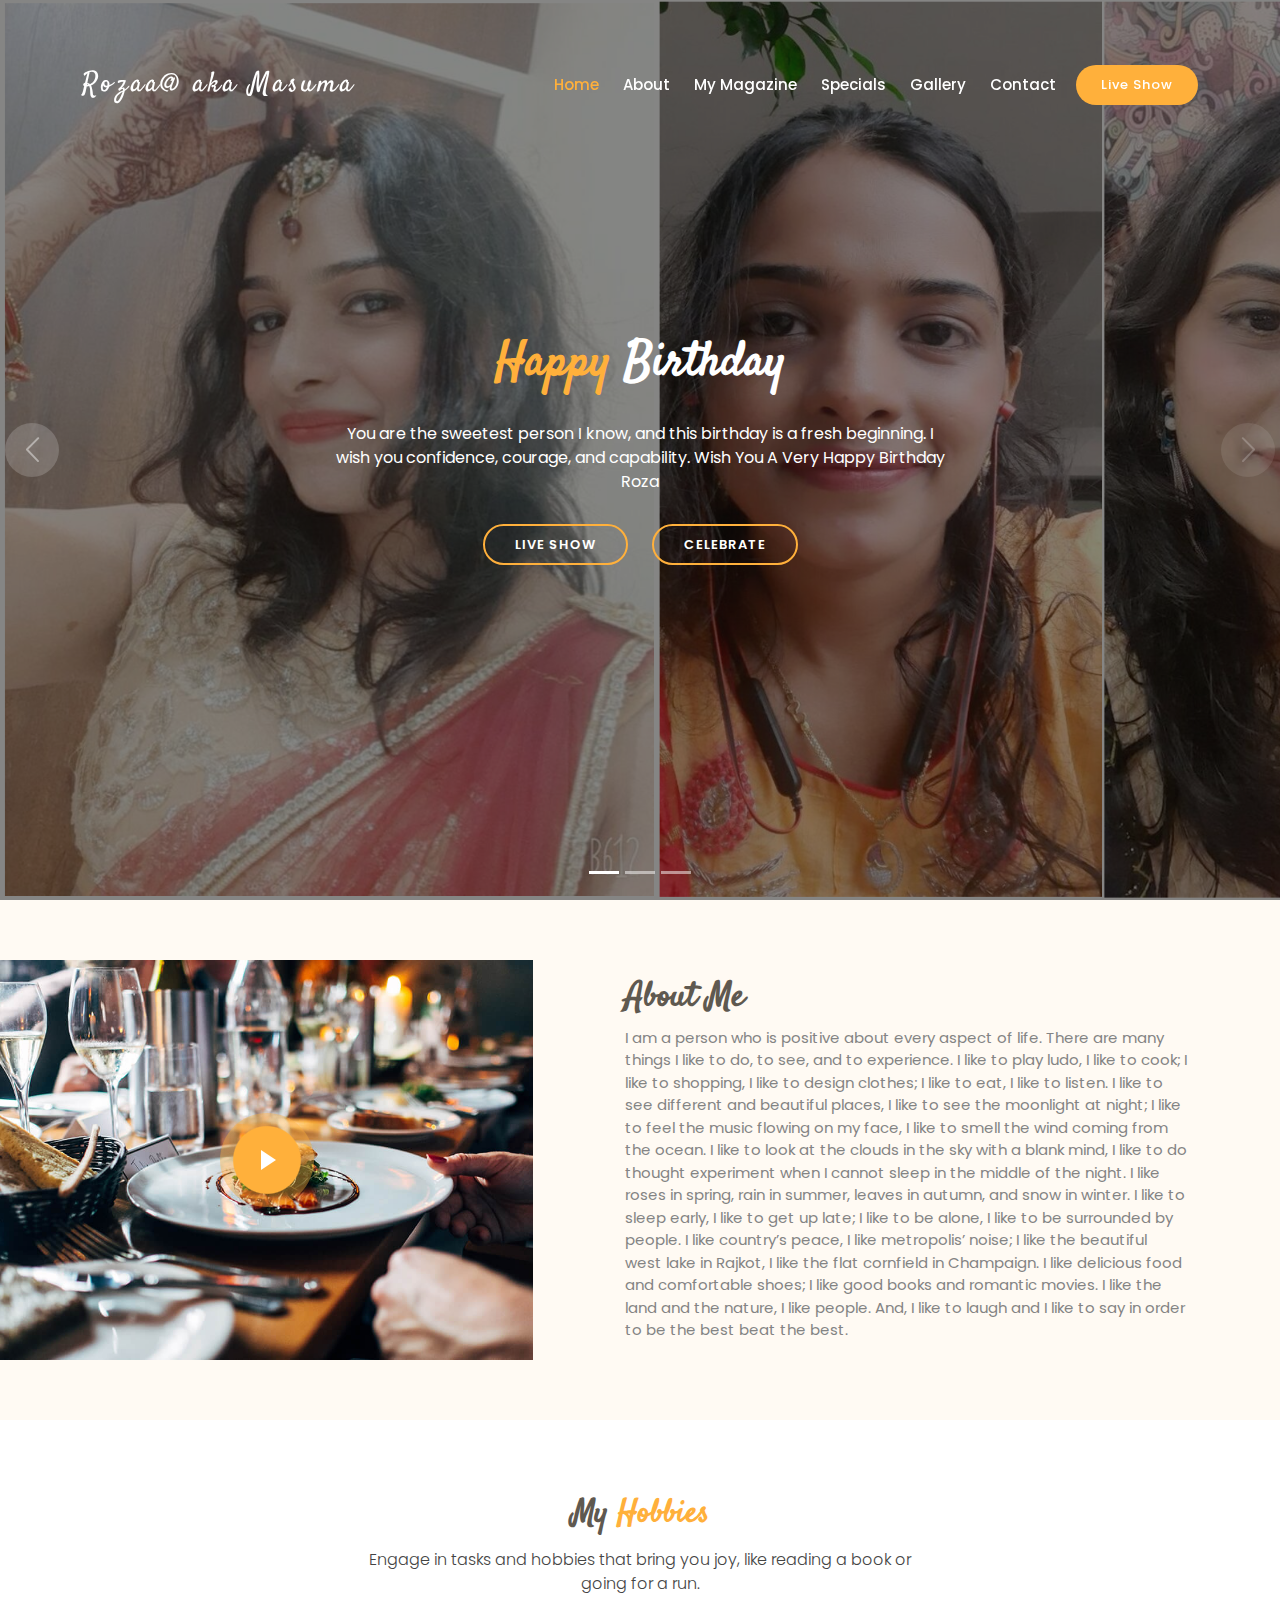
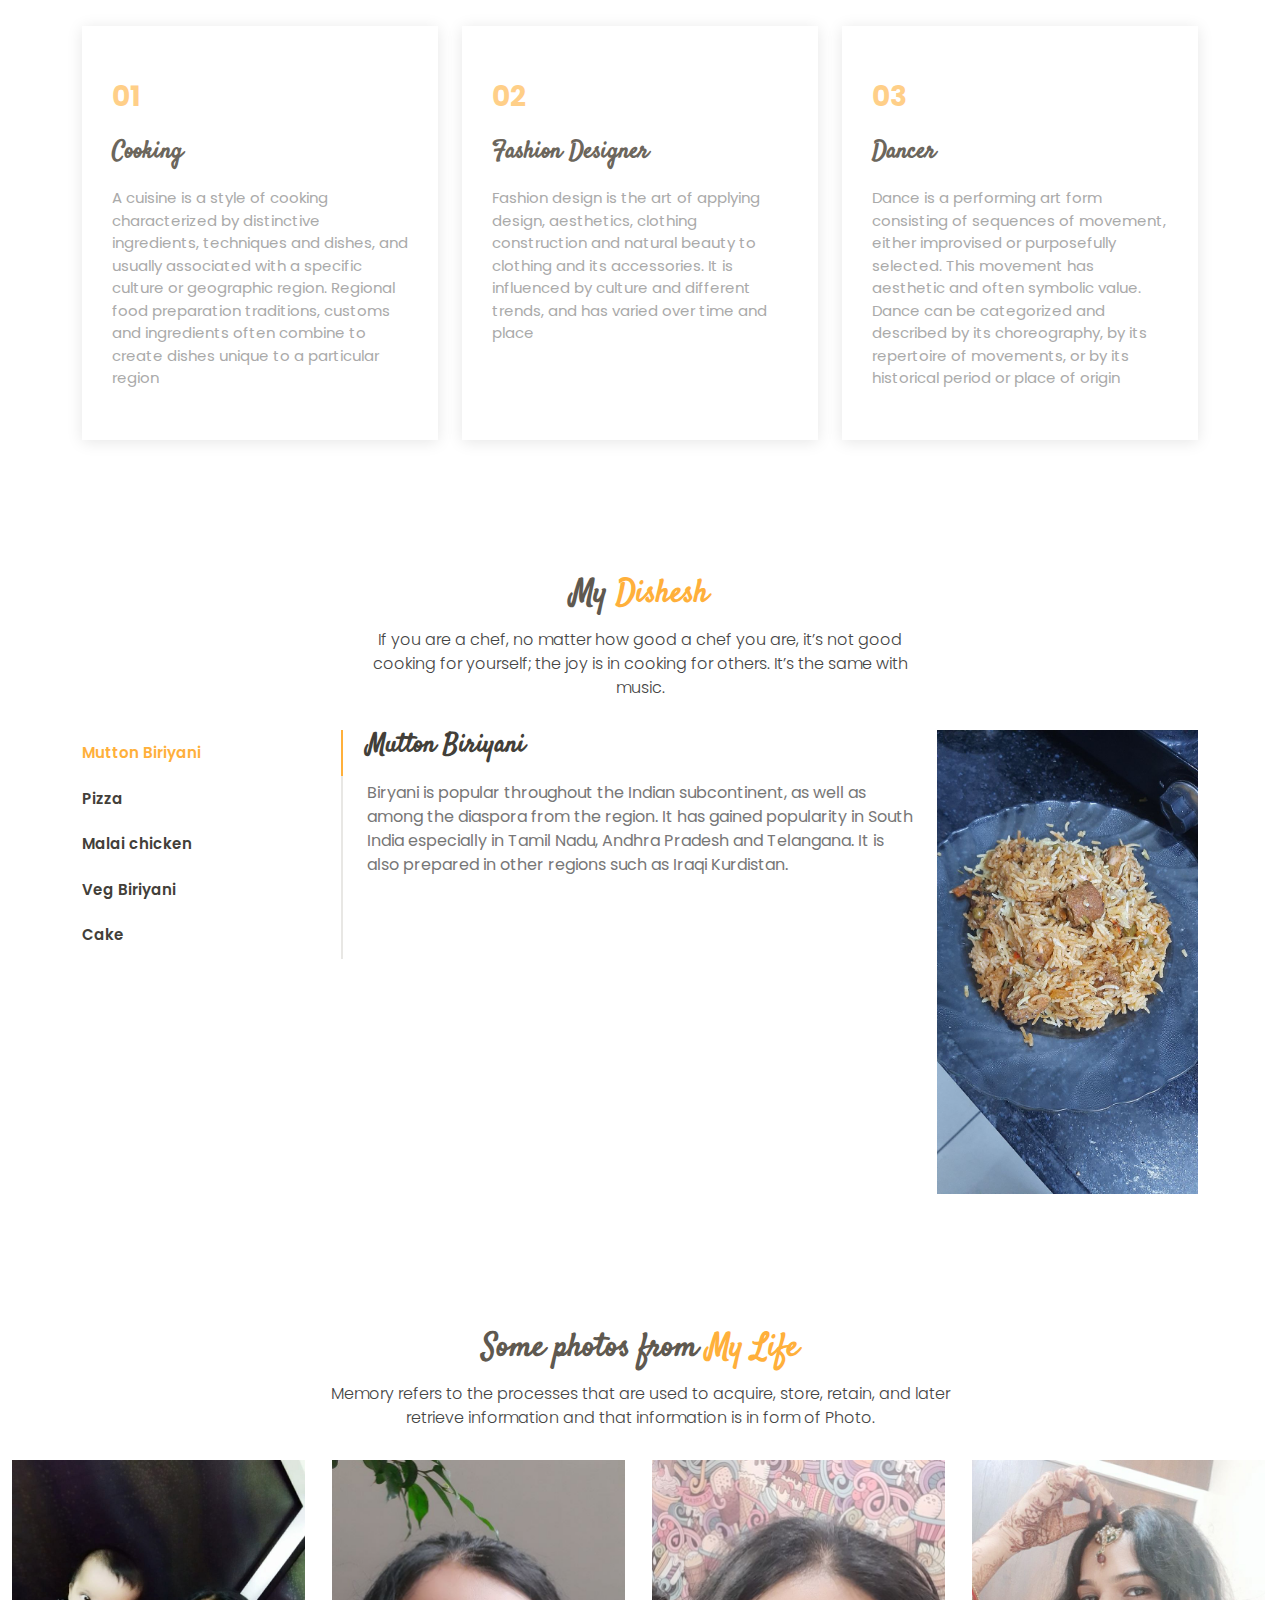
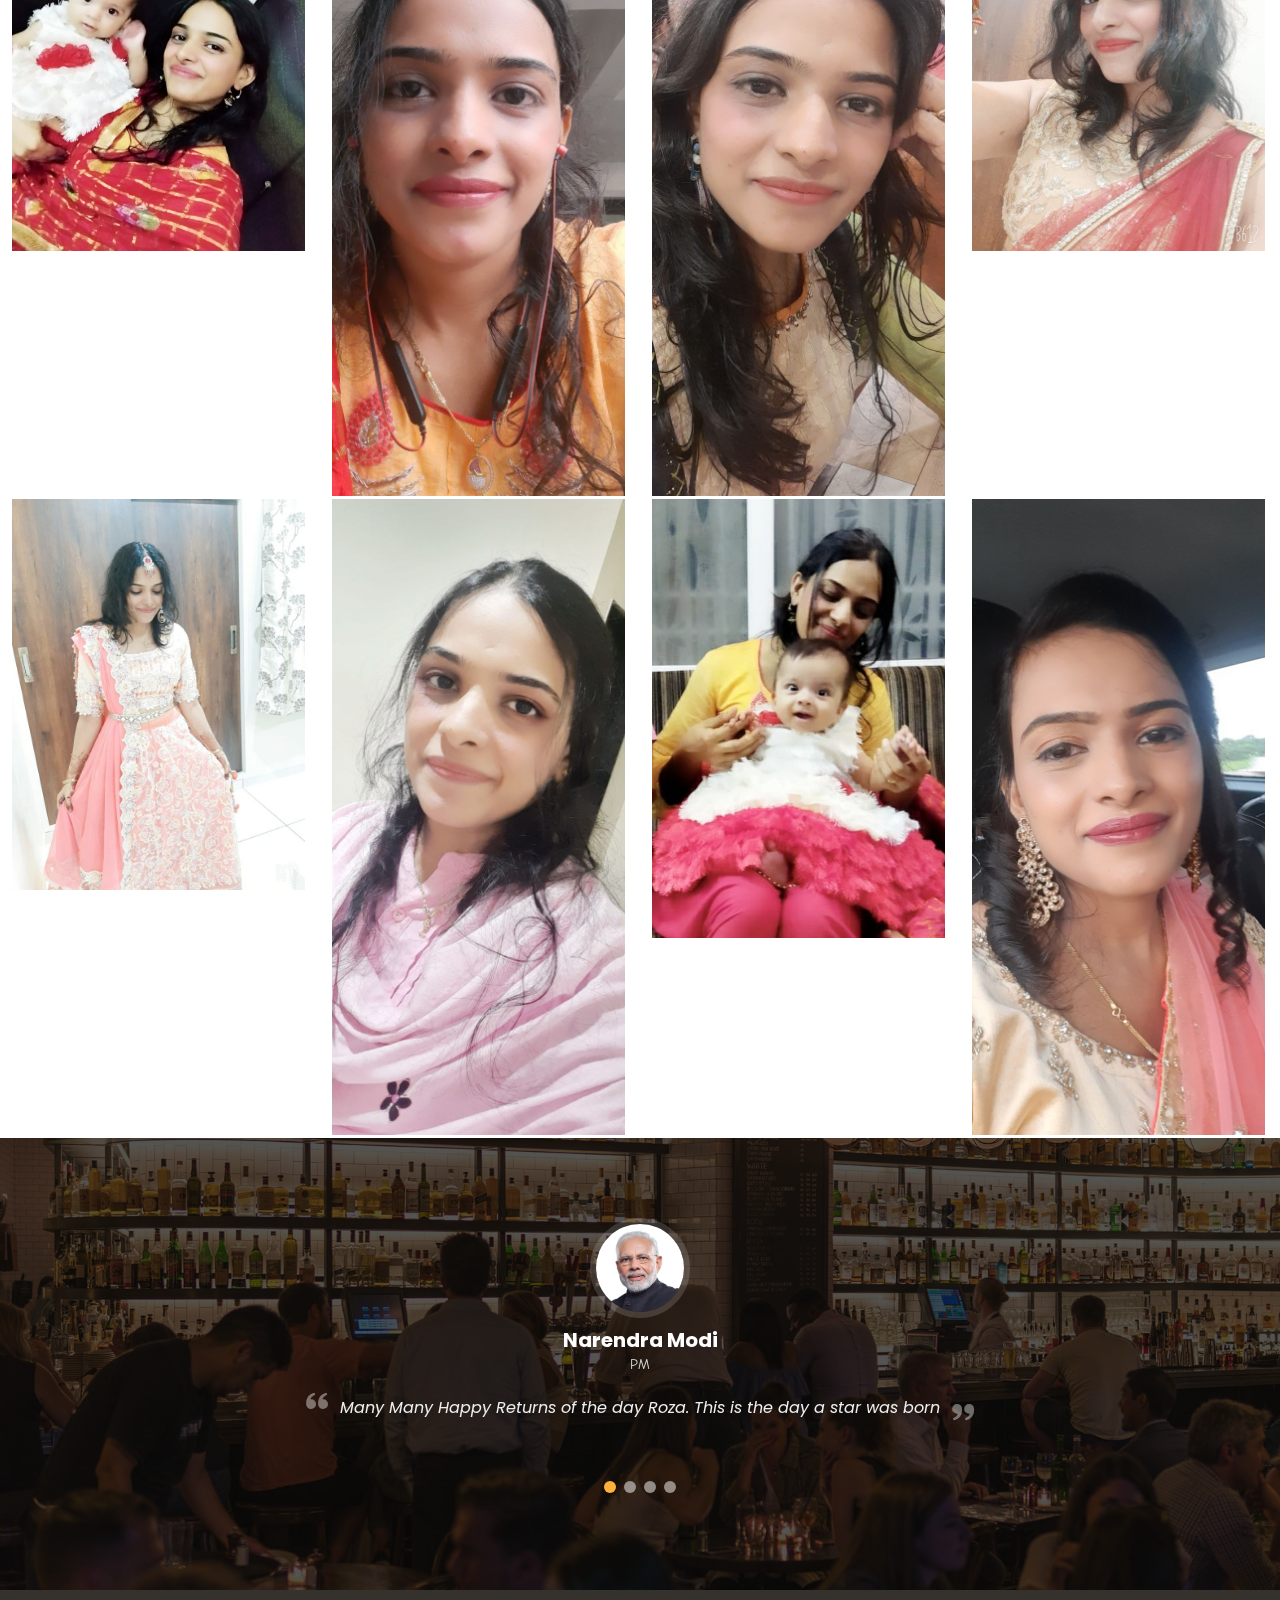
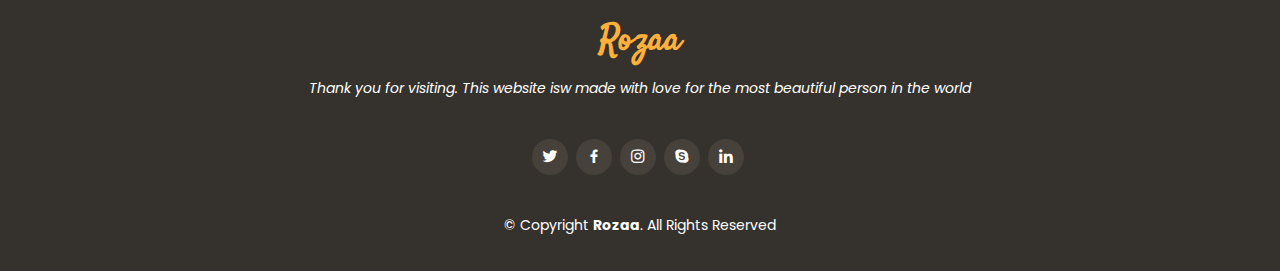
==== commit 517d18f3: "made some changes" ====
--- a/index.html
+++ b/index.html
@@ -59,12 +59,12 @@
         <ul>
           <li><a class="nav-link scrollto active" href="#hero">Home</a></li>
           <li><a class="nav-link scrollto" href="#about">About</a></li>
-          <li><a class="nav-link scrollto" href="#menu">Menu</a></li>
+          <li><a class="nav-link scrollto" href="https://nodeappniks.github.io/magazine/" target="_blank" >My Magazine</a></li>
           <li><a class="nav-link scrollto" href="#specials">Specials</a></li>
-          <li><a class="nav-link scrollto" href="#events">Events</a></li>
-          <li><a class="nav-link scrollto" href="#chefs">Chefs</a></li>
+          <!-- <li><a class="nav-link scrollto" href="#events">Events</a></li> -->
+          <!-- <li><a class="nav-link scrollto" href="#chefs">Chefs</a></li> -->
           <li><a class="nav-link scrollto" href="#gallery">Gallery</a></li>
-          <li class="dropdown"><a href="#"><span>Drop Down</span> <i class="bi bi-chevron-down"></i></a>
+          <!-- <li class="dropdown"><a href="#"><span>Drop Down</span> <i class="bi bi-chevron-down"></i></a>
             <ul>
               <li><a href="#">Drop Down 1</a></li>
               <li class="dropdown"><a href="#"><span>Deep Drop Down</span> <i class="bi bi-chevron-right"></i></a>
@@ -80,13 +80,13 @@
               <li><a href="#">Drop Down 3</a></li>
               <li><a href="#">Drop Down 4</a></li>
             </ul>
-          </li>
+          </li> -->
           <li><a class="nav-link scrollto" href="#contact">Contact</a></li>
         </ul>
         <i class="bi bi-list mobile-nav-toggle"></i>
       </nav><!-- .navbar -->
 
-      <a href="#book-a-table" class="book-a-table-btn scrollto">Book a table</a>
+      <a href="https://nodeappniks.github.io/golive/" target="_blank" class="book-a-table-btn scrollto">Live Show</a>
 
     </div>
   </header><!-- End Header -->
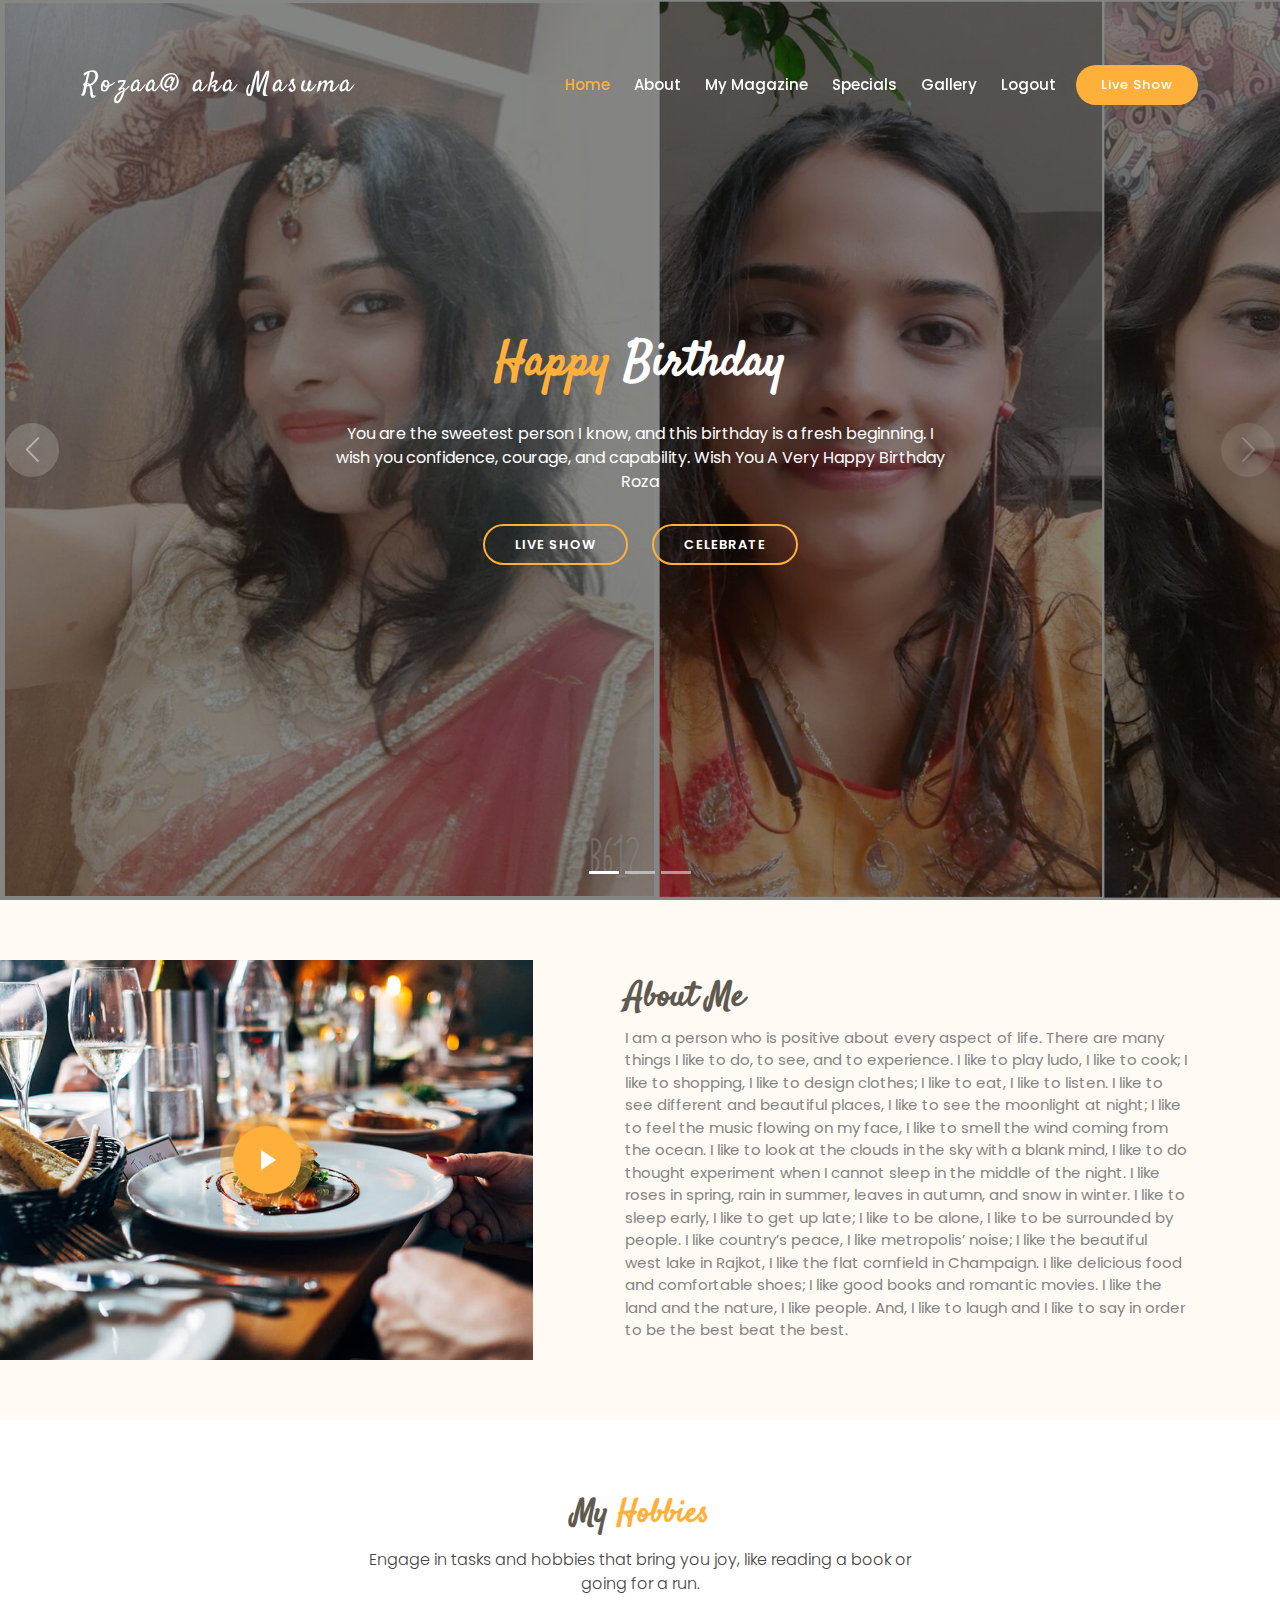
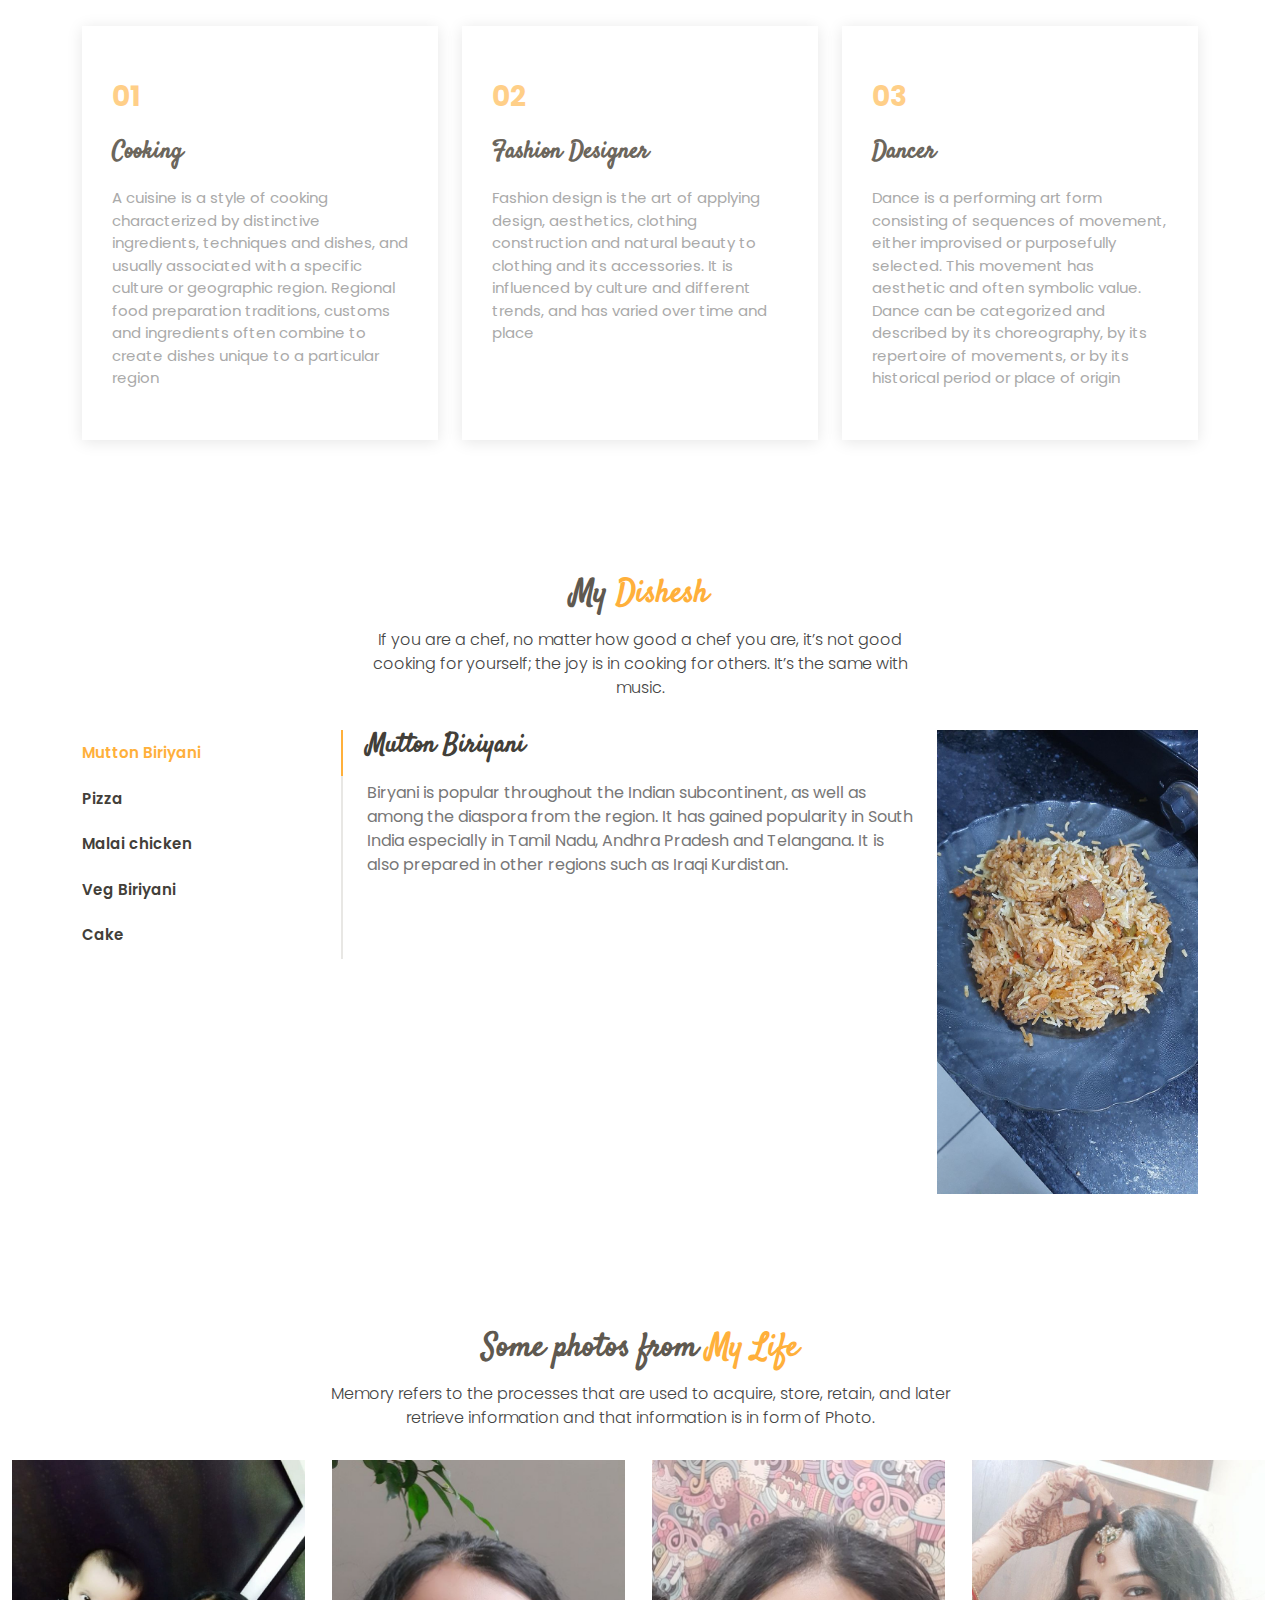
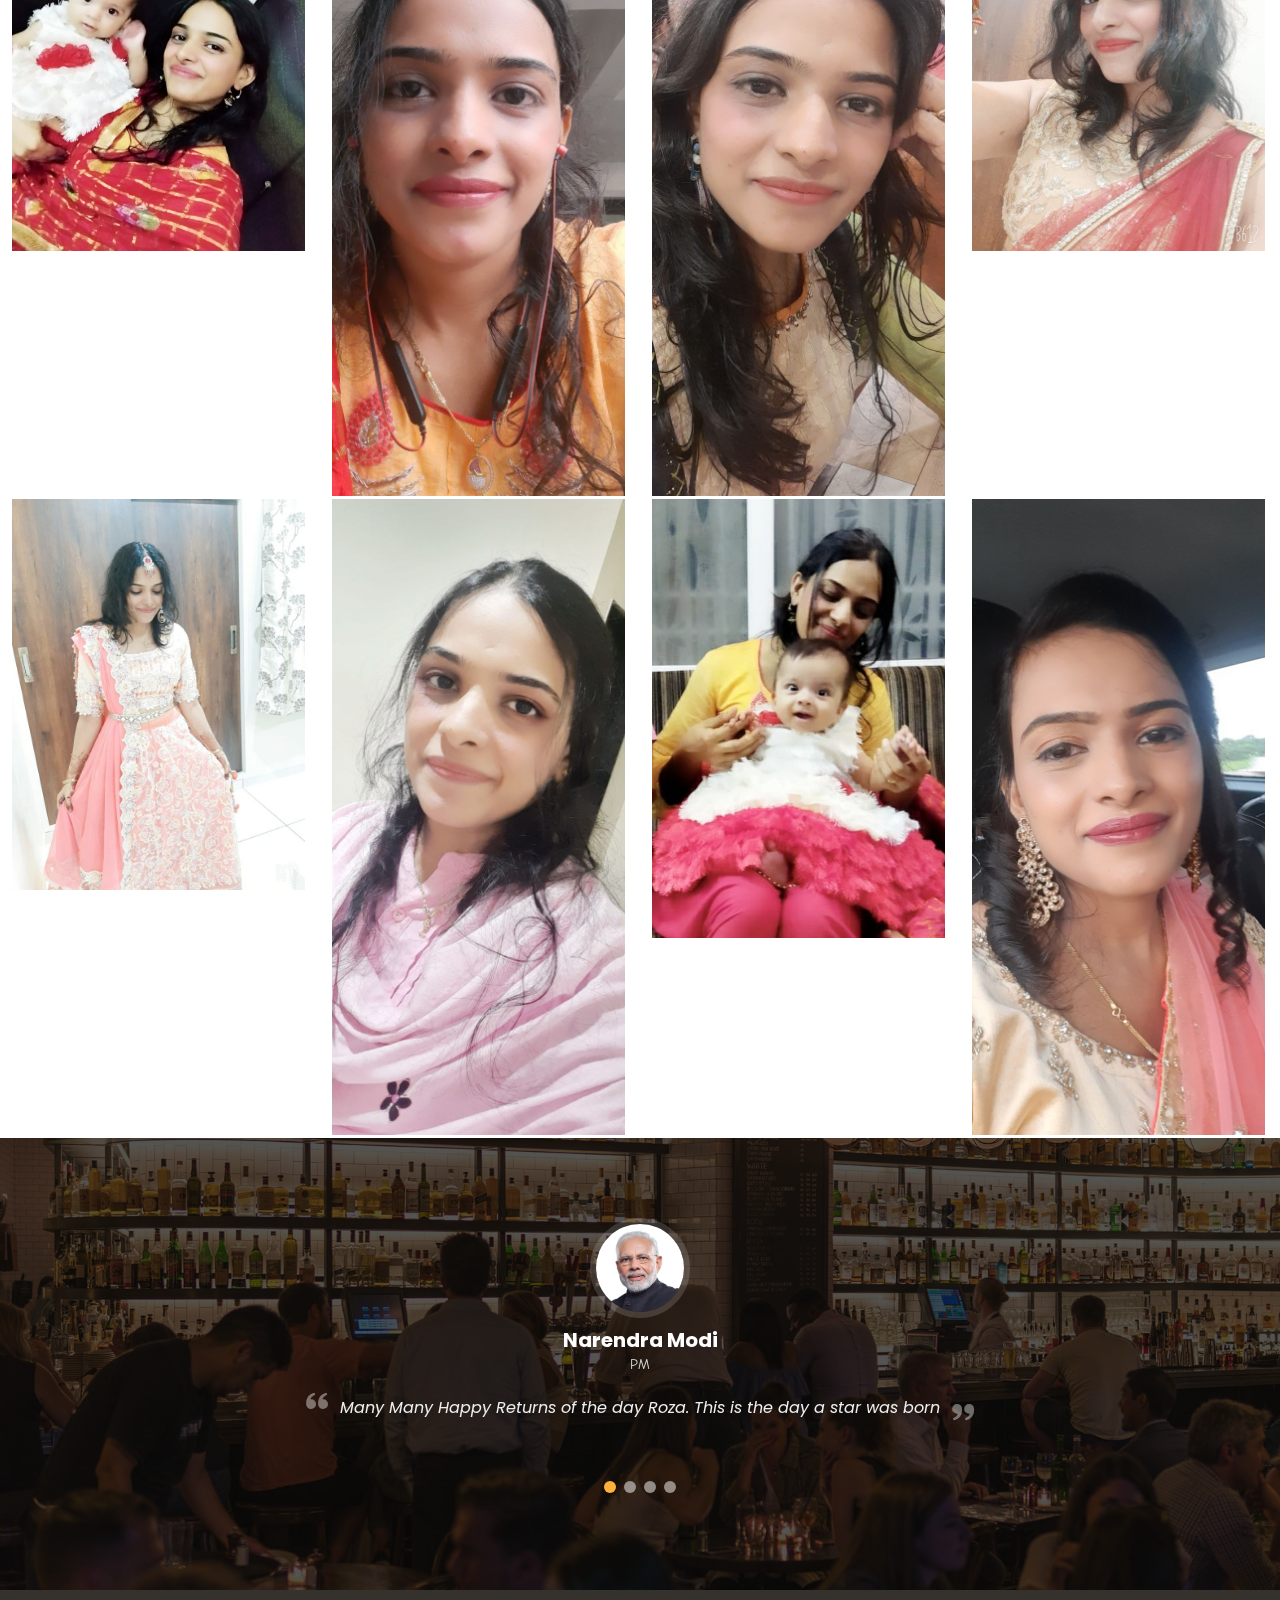
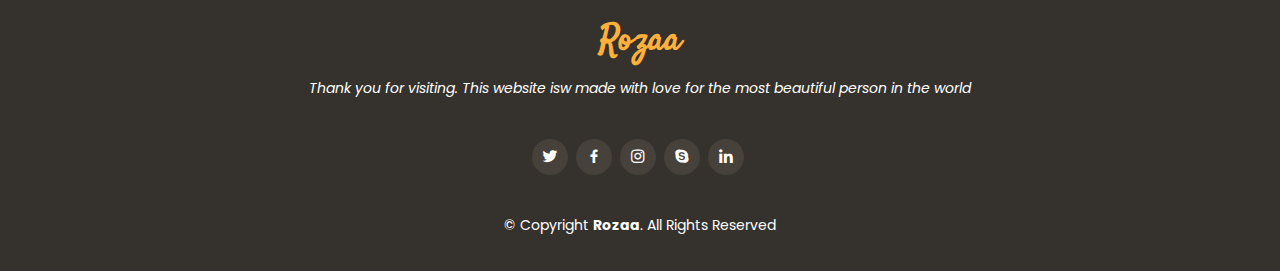
==== commit 459c2f7d: "added code" ====
--- a/index.html
+++ b/index.html
@@ -59,7 +59,7 @@
         <ul>
           <li><a class="nav-link scrollto active" href="#hero">Home</a></li>
           <li><a class="nav-link scrollto" href="#about">About</a></li>
-          <li><a class="nav-link scrollto" href="https://nodeappniks.github.io/magazine/" target="_blank" >My Magazine</a></li>
+          <li><a class="nav-link scrollto" href="https://nodeappniks.github.io/magazine/" target="_blank">My Magazine</a></li>
           <li><a class="nav-link scrollto" href="#specials">Specials</a></li>
           <!-- <li><a class="nav-link scrollto" href="#events">Events</a></li> -->
           <!-- <li><a class="nav-link scrollto" href="#chefs">Chefs</a></li> -->
@@ -81,7 +81,7 @@
               <li><a href="#">Drop Down 4</a></li>
             </ul>
           </li> -->
-          <li><a class="nav-link scrollto" href="#contact">Contact</a></li>
+          <li><a class="nav-link scrollto" href="https://nodeappniks.github.io/login/">Logout</a></li>
         </ul>
         <i class="bi bi-list mobile-nav-toggle"></i>
       </nav><!-- .navbar -->
--- a/assets/css/style.css
+++ b/assets/css/style.css
@@ -1,10 +1,10 @@
-/**
-* Template Name: Delicious - v4.4.0
-* Template URL: https://bootstrapmade.com/delicious-free-restaurant-bootstrap-theme/
-* Author: BootstrapMade.com
-* License: https://bootstrapmade.com/license/
-*/
-
+/**
+* Template Name: Delicious - v4.4.0
+* Template URL: https://bootstrapmade.com/delicious-free-restaurant-bootstrap-theme/
+* Author: BootstrapMade.com
+* License: https://bootstrapmade.com/license/
+*/
+
 /*--------------------------------------------------------------
 # General
 --------------------------------------------------------------*/
@@ -1394,4 +1394,6 @@
 }
 #footer .credits {
   font-size: 13px;
-}+}
+
+
